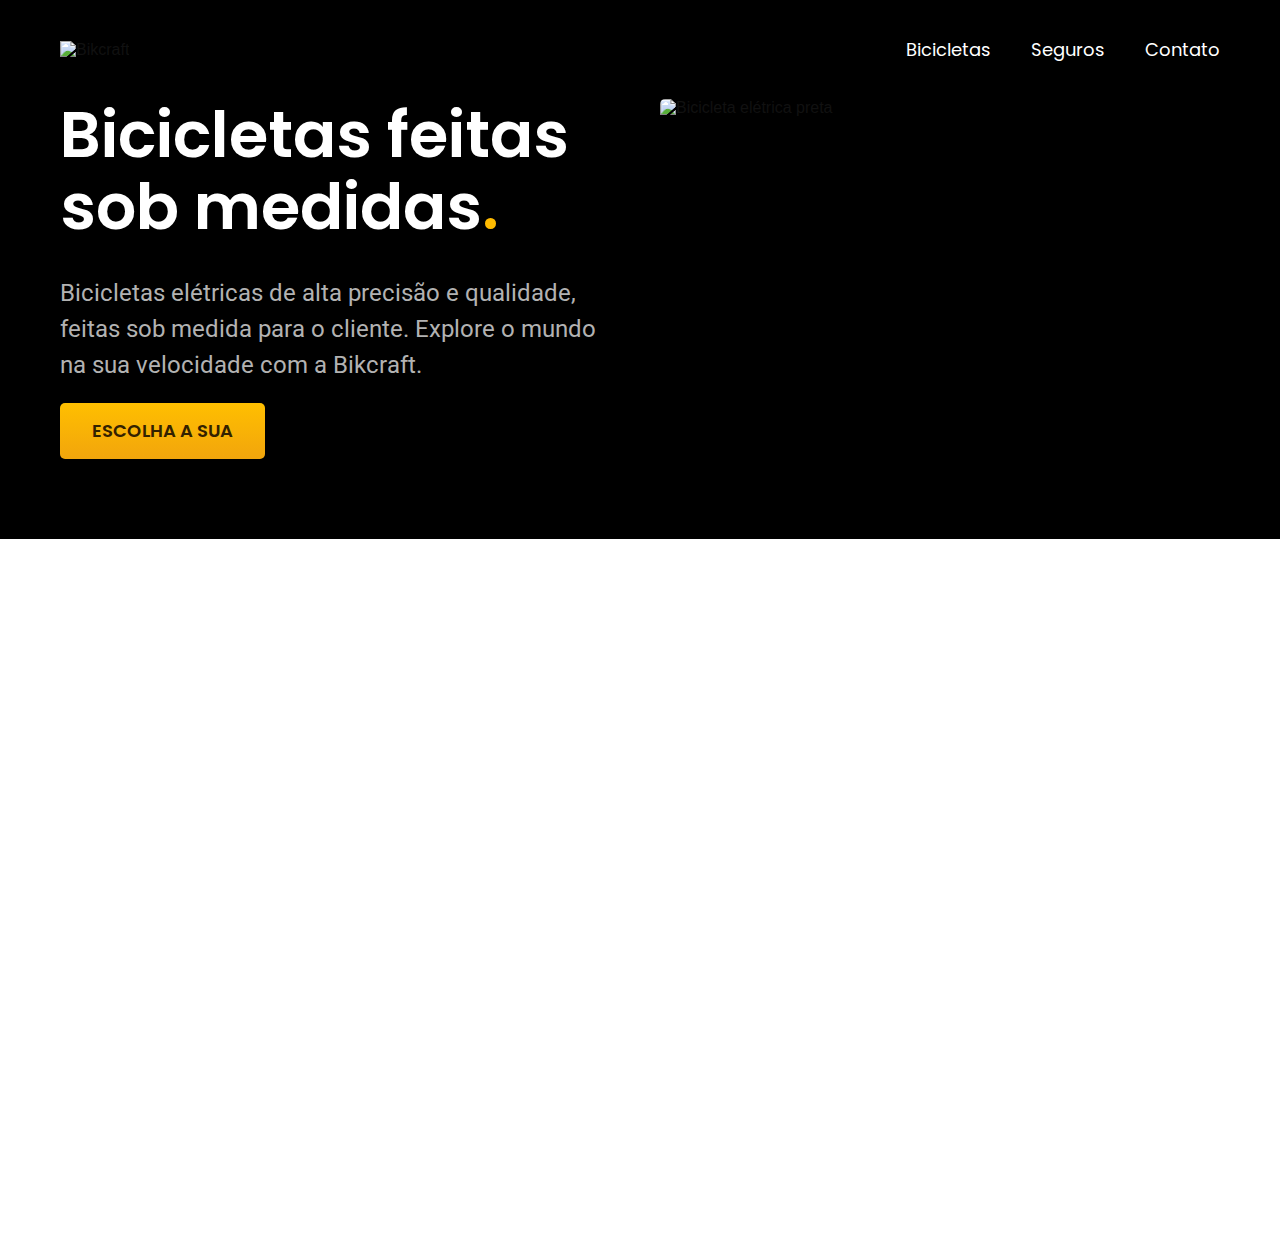
==== index.html @ 62205cdb "organizações de cores e pastas" ====
<!DOCTYPE html>
<html lang="pt-br">

<head>
  <meta charset="UTF-8">
  <meta name="viewport" content="width=device-width, initial-scale=1.0">
  <meta name="description" content="Bicicletas elétricas de alta precisão e qualidade,  feitas sob medida para o cliente. Explore o mundo na sua velocidade com a Bikcraft.">
  <title>Bikcraft - Bicicletas Elétricas</title>
  <link rel="stylesheet" href="./css/style.css">
  <link rel="preconnect" href="https://fonts.googleapis.com">
  <link rel="preconnect" href="https://fonts.gstatic.com" crossorigin>
  <link href="https://fonts.googleapis.com/css2?family=Poppins:wght@400;600&family=Roboto:wght@400;500&display=swap" rel="stylesheet">
</head>

<body>
  <header class="header-bg">
    <div class="header">
      <a href="./">
        <img src="./img/bikcraft.svg" alt="Bikcraft">
      </a>

      <nav aria-label="primaria">
        <ul class="header-menu cor-0">
          <li><a href="./bicicletas.html">Bicicletas</a></li>
          <li><a href="./seguros.html">Seguros</a></li>
          <li><a href="./contato.html">Contato</a></li>
        </ul>
      </nav>
    </div>
  </header>

  <main class="introducao-bg">
    <div class="introducao">
      <div class="introducao-conteudo">
        <h1 class="texto-grande cor-0">Bicicletas feitas sob medidas<span class="cor-p1">.</span></h1>
        <p class="texto-medio cor-5">Bicicletas elétricas de alta precisão e qualidade, feitas sob medida para o cliente. Explore o mundo na sua velocidade com a Bikcraft.</p>
        <a class="botao" href="./bicicletas.html">Escolha a sua</a>
      </div>
      <div>
        <img src="./img/fotos/introducao.jpg" alt="Bicicleta elétrica preta">
      </div>
    </div>
  </main>
</body>

</html>
---- css/style.css ----
@import "./global/global.css";
@import "/css/utilidades/tipografia.css";
@import "/css/utilidades/cores.css";
@import "./global/header.css";

/* Utilidades */
@import "/css/utilidades/componentes.css";

/* Home */
@import "./home/introducao.css";
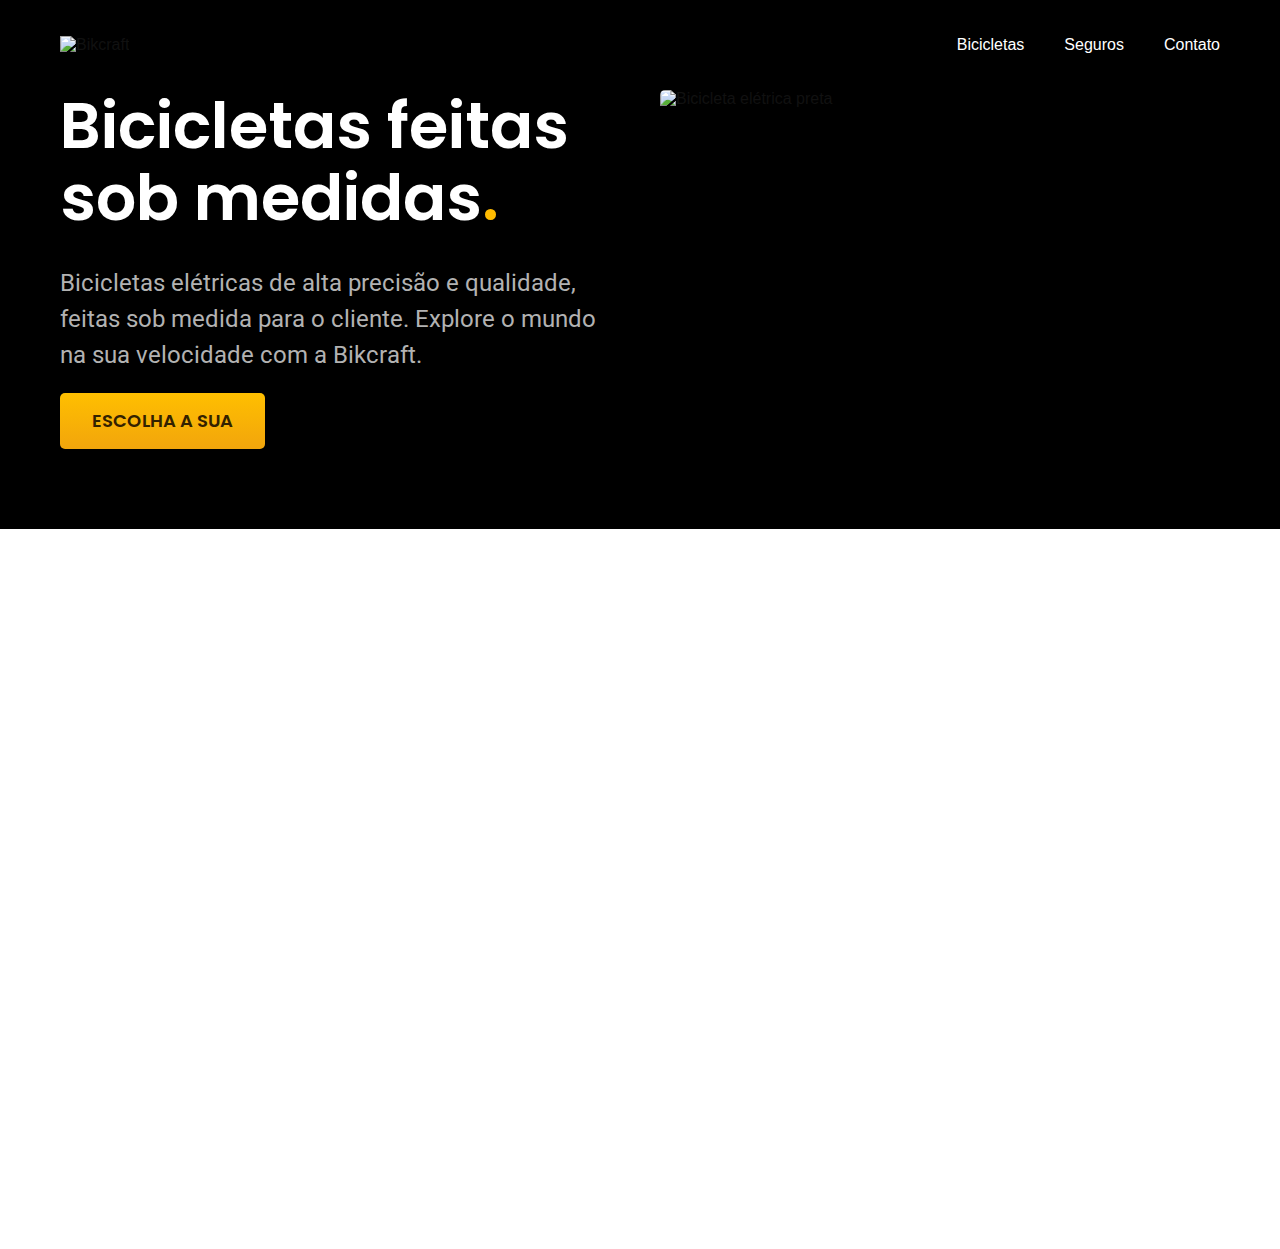
==== commit c786bf94: "Organização styles tipografia" ====
--- a/index.html
+++ b/index.html
@@ -20,7 +20,7 @@
       </a>
 
       <nav aria-label="primaria">
-        <ul class="header-menu cor-0">
+        <ul class="header-menu font-1-m cor-0">
           <li><a href="./bicicletas.html">Bicicletas</a></li>
           <li><a href="./seguros.html">Seguros</a></li>
           <li><a href="./contato.html">Contato</a></li>
@@ -32,8 +32,8 @@
   <main class="introducao-bg">
     <div class="introducao">
       <div class="introducao-conteudo">
-        <h1 class="texto-grande cor-0">Bicicletas feitas sob medidas<span class="cor-p1">.</span></h1>
-        <p class="texto-medio cor-5">Bicicletas elétricas de alta precisão e qualidade, feitas sob medida para o cliente. Explore o mundo na sua velocidade com a Bikcraft.</p>
+        <h1 class="font-1-xxl cor-0">Bicicletas feitas sob medidas<span class="cor-p1">.</span></h1>
+        <p class="font-2-l cor-5">Bicicletas elétricas de alta precisão e qualidade, feitas sob medida para o cliente. Explore o mundo na sua velocidade com a Bikcraft.</p>
         <a class="botao" href="./bicicletas.html">Escolha a sua</a>
       </div>
       <div>
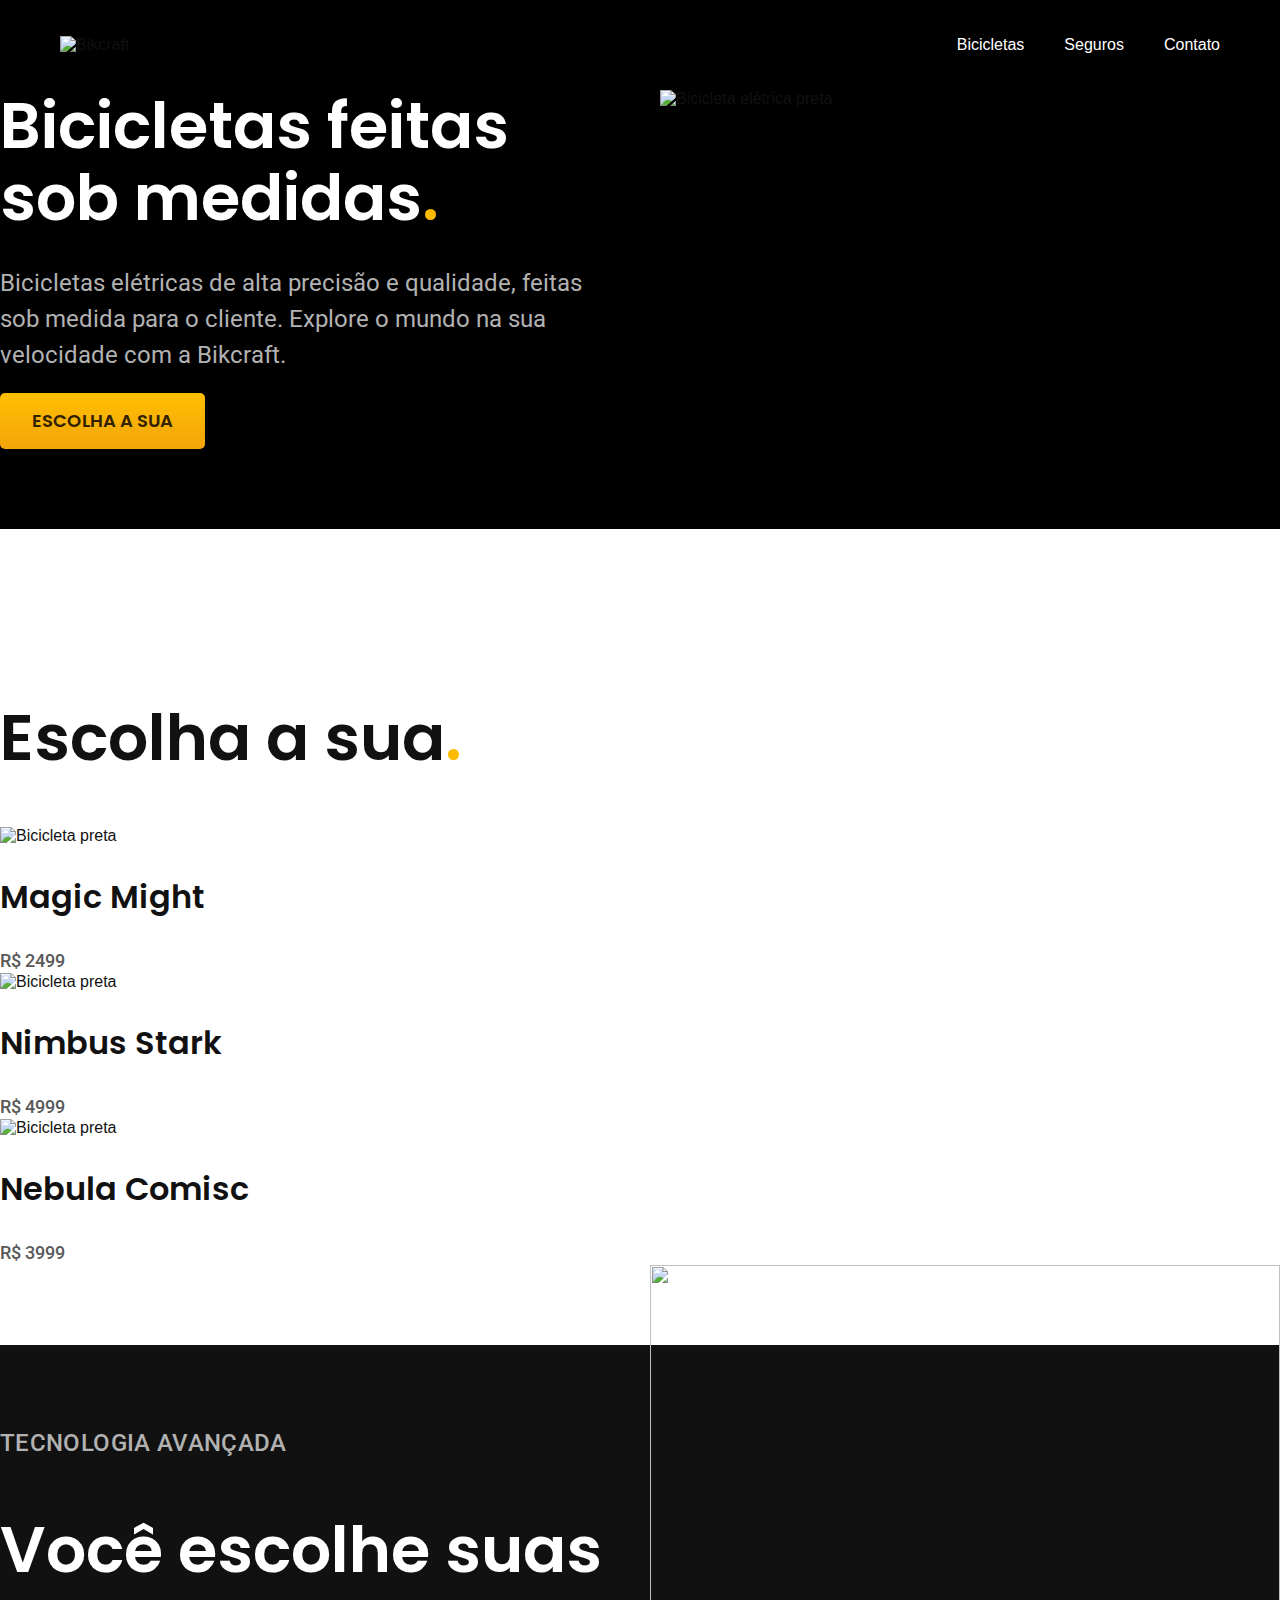
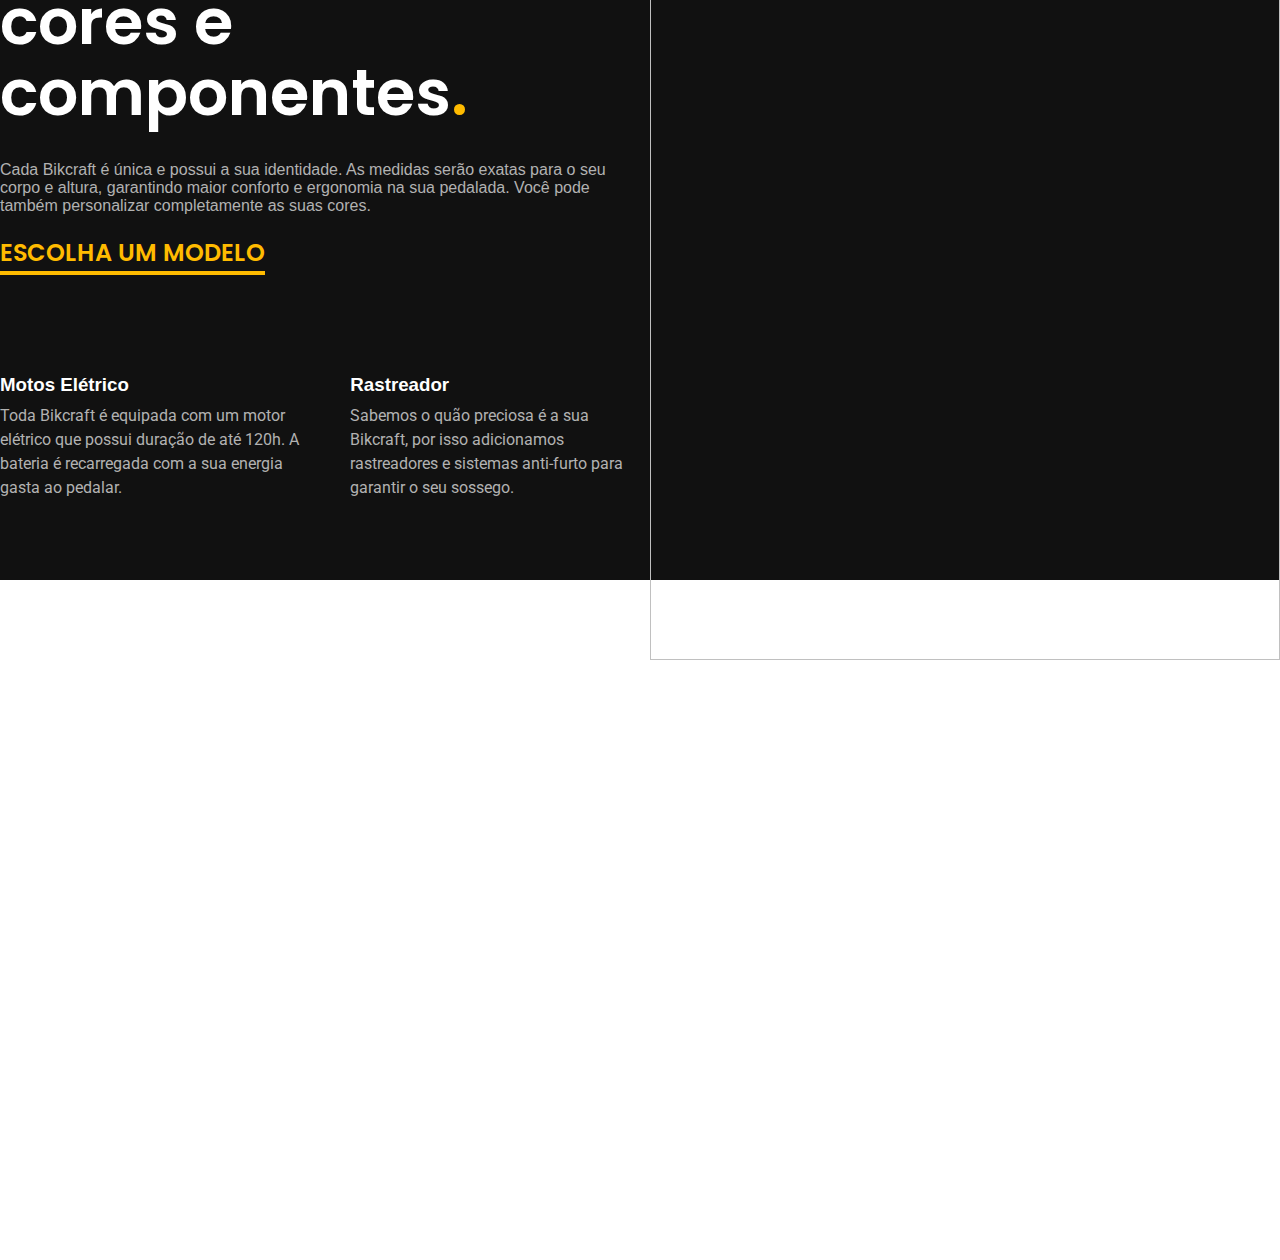
==== commit 78a41f97: "Tecnologia Adicionada" ====
--- a/index.html
+++ b/index.html
@@ -14,7 +14,7 @@
 
 <body>
   <header class="header-bg">
-    <div class="header">
+    <div class="header container">
       <a href="./">
         <img src="./img/bikcraft.svg" alt="Bikcraft">
       </a>
@@ -30,7 +30,7 @@
   </header>
 
   <main class="introducao-bg">
-    <div class="introducao">
+    <div class="introducao container">
       <div class="introducao-conteudo">
         <h1 class="font-1-xxl cor-0">Bicicletas feitas sob medidas<span class="cor-p1">.</span></h1>
         <p class="font-2-l cor-5">Bicicletas elétricas de alta precisão e qualidade, feitas sob medida para o cliente. Explore o mundo na sua velocidade com a Bikcraft.</p>
@@ -41,6 +41,59 @@
       </div>
     </div>
   </main>
+
+  <article class="bicicletas-lista">
+    <h2 class="font-1-xxl container">Escolha a sua<span class="cor-p1">.</span></h2>
+
+    <ul>
+      <li>
+        <a href="./bicicletas/magic.html">
+          <img src="./img/bicicletas/magic-home.jpg" alt="Bicicleta preta">
+          <h3 class="font-1-xl cor-11 ">Magic Might</h3>
+          <span class="font-2-m cor-8">R$ 2499</span>
+        </a>
+      </li>
+      <li>
+        <a href="./bicicletas/nimbus.html">
+          <img src="./img/bicicletas/nimbus-home.jpg" alt="Bicicleta preta">
+          <h3 class="font-1-xl cor-11 ">Nimbus Stark</h3>
+          <span class="font-2-m cor-8">R$ 4999</span>
+        </a>
+      </li>
+      <li>
+        <a href="./bicicletas/nebula.html">
+          <img src="./img/bicicletas/nebula-home.jpg" alt="Bicicleta preta">
+          <h3 class="font-1-xl cor-11 ">Nebula Comisc</h3>
+          <span class="font-2-m cor-8">R$ 3999</span>
+        </a>
+      </li>
+    </ul>
+  </article>
+  <article class="tecnologia-bg">
+    <div class="tecnologia container">
+      <div class="tecnologia-conteudo">
+        <span class="font-2-l-b cor-5">Tecnologia Avançada</span>
+        <h2 class="font-1-xxl cor-0">Você escolhe suas cores e componentes<span class="cor-p1">.</span></h2>
+        <p class="font--2-l cor-5">Cada Bikcraft é única e possui a sua identidade. As medidas serão exatas para o seu corpo e altura, garantindo maior conforto e ergonomia na sua pedalada. Você pode também personalizar completamente as suas cores.</p>
+        <a class="link cor-p1 font-1-l-b" href="./bicicletas.html">ESCOLHA UM MODELO</a>
+        <div class="tecnologia-vantagens">
+          <div>
+            <img src="./img/icones/eletrica.svg" alt="">
+            <h3 class="font-1-m cor-0">Motos Elétrico</h3>
+            <p class="font-2-s cor-5">Toda Bikcraft é equipada com um motor elétrico que possui duração de até 120h. A bateria é recarregada com a sua energia gasta ao pedalar.</p>
+          </div>
+          <div>
+            <img src="./img/icones/rastreador.svg" alt="">
+            <h3 class="font-1-m cor-0">Rastreador</h3>
+            <p class="font-2-s cor-5">Sabemos o quão preciosa é a sua Bikcraft, por isso adicionamos rastreadores e sistemas anti-furto para garantir o seu sossego.</p>
+          </div>
+        </div>
+      </div>
+      <div class="tecnologia-imagem">
+        <img src="./img/fotos/tecnologia.jpg" alt="">
+      </div>
+    </div>
+  </article>
 </body>
 
 </html>--- a/css/style.css
+++ b/css/style.css
@@ -8,3 +8,7 @@
 
 /* Home */
 @import "./home/introducao.css";
+@import "./home/tecnologia.css";
+
+/* Bicicletas */
+@import "./bicicletas/bibicletas-lista.css";
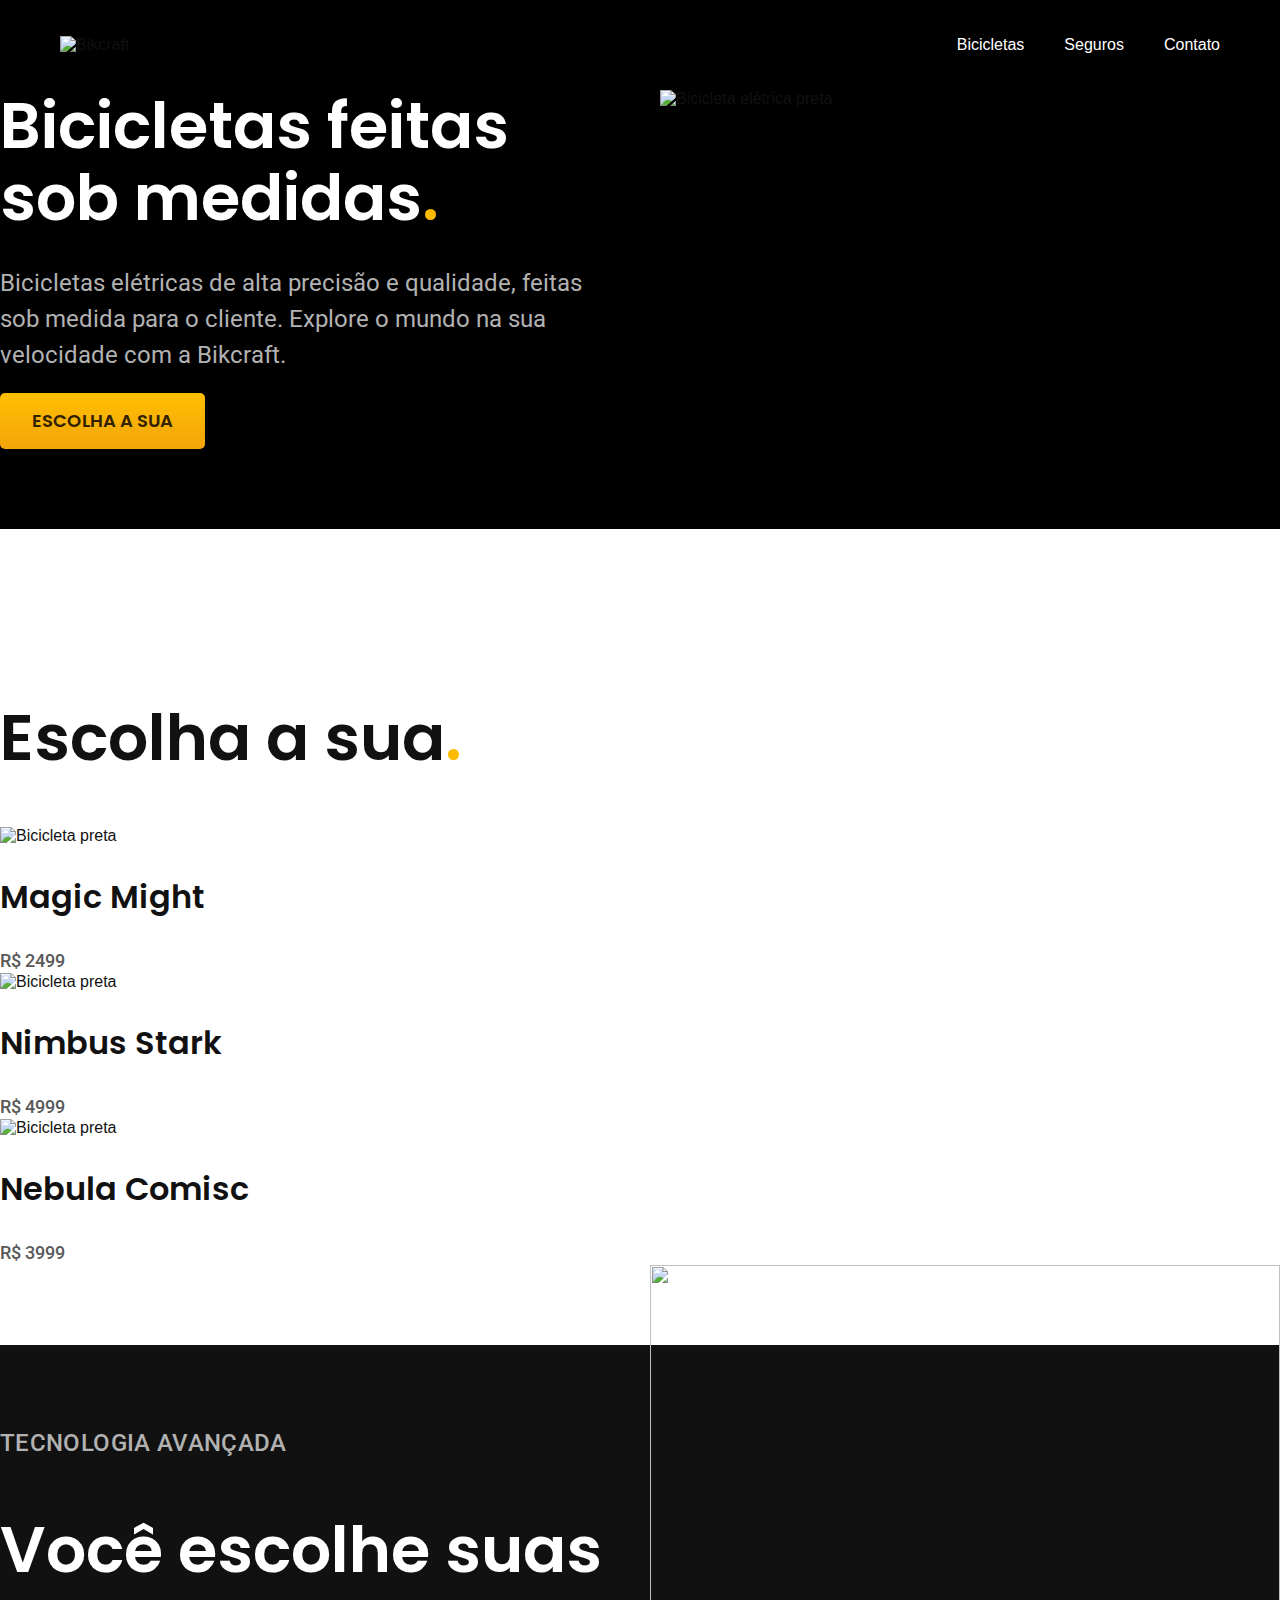
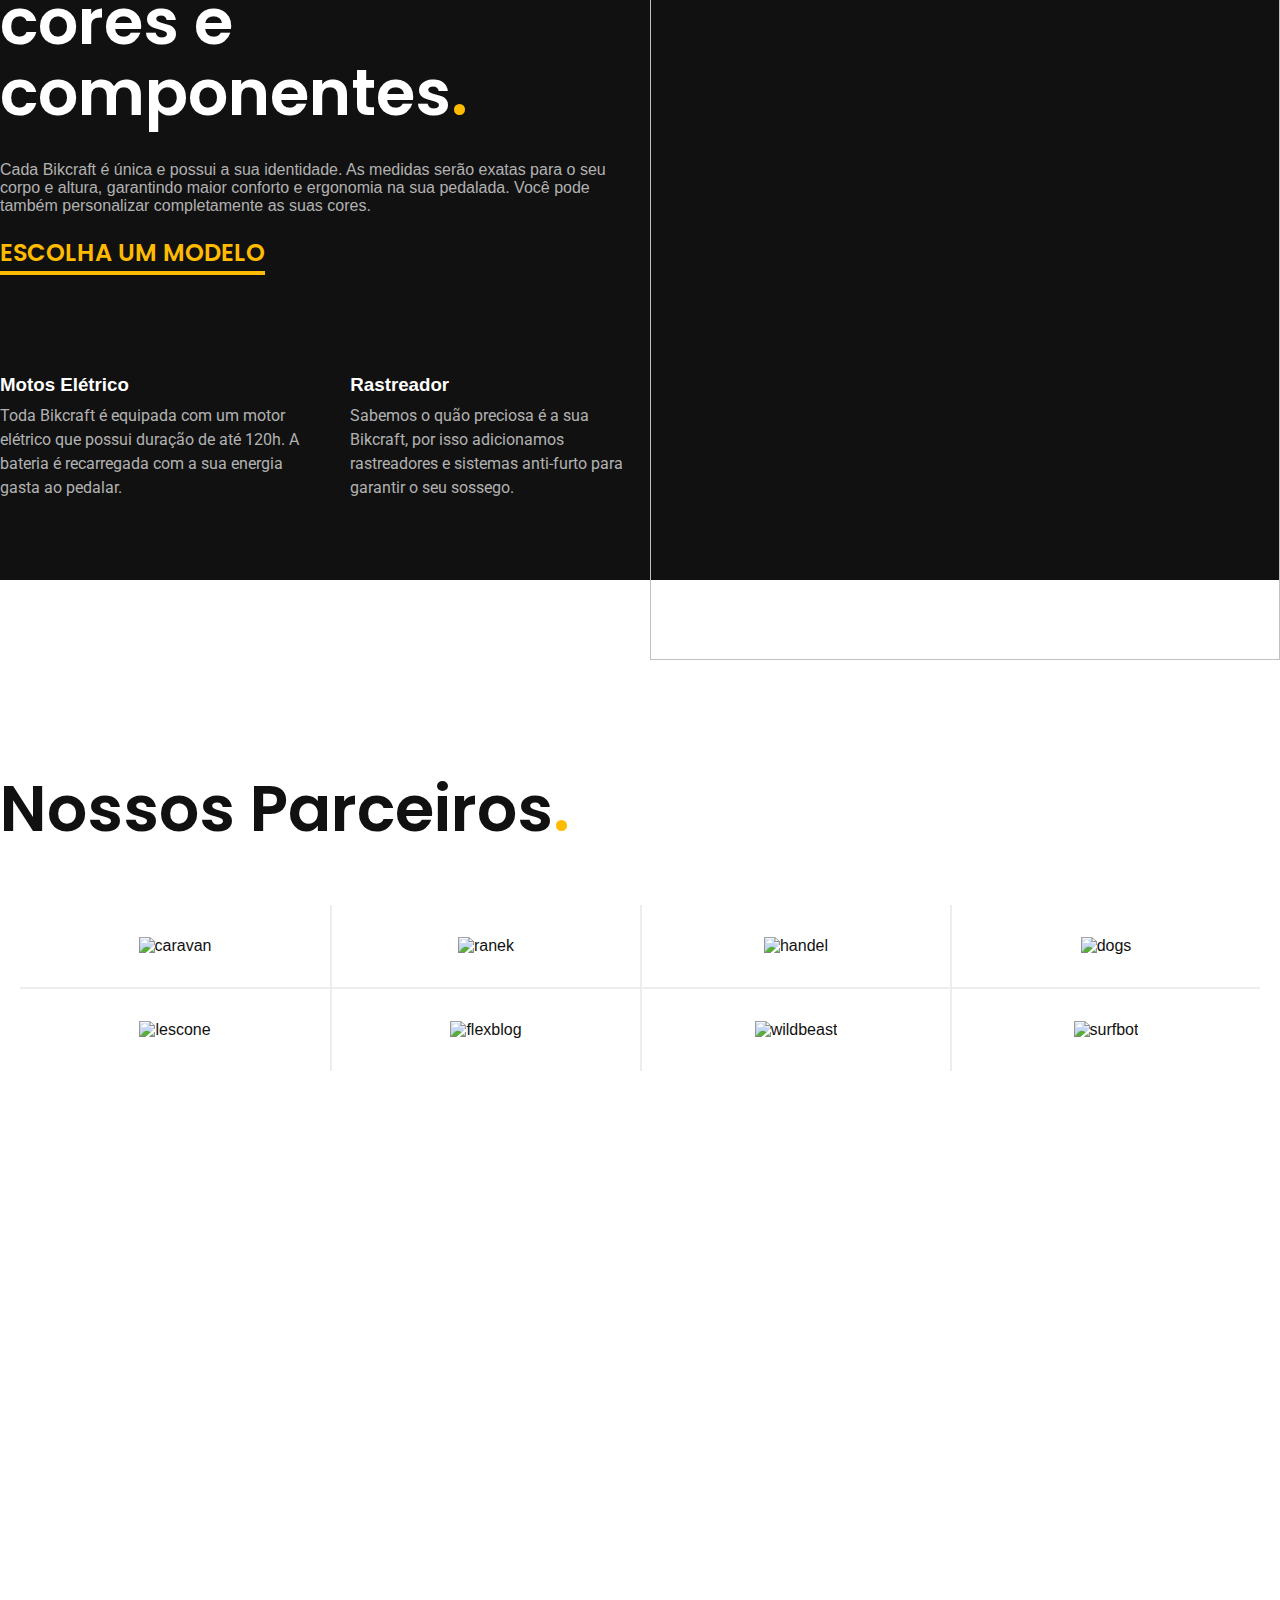
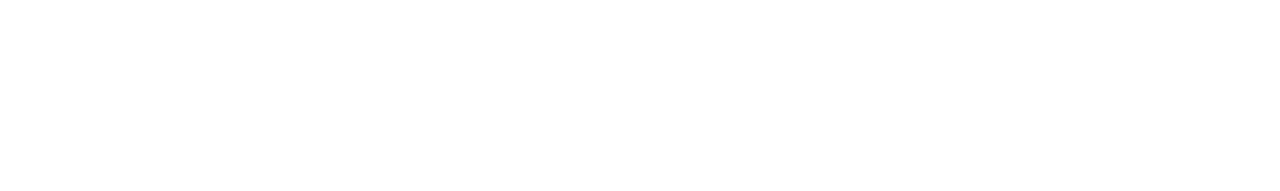
==== commit 1d5d6b9c: "Parceiros adicionado" ====
--- a/index.html
+++ b/index.html
@@ -94,6 +94,19 @@
       </div>
     </div>
   </article>
+  <section class="parceiros" aria-label="Nossos Parceiros">
+    <h2 class="font-1-xxl container">Nossos Parceiros<span class="cor-p1">.</span></h2>
+    <ul>
+      <li><img src="./img/parceiros/caravan.svg" alt="caravan"></li>
+      <li><img src="./img/parceiros/ranek.svg" alt="ranek"></li>
+      <li><img src="./img/parceiros/handel.svg" alt="handel"></li>
+      <li><img src="./img/parceiros/dogs.svg" alt="dogs"></li>
+      <li><img src="./img/parceiros/lescone.svg" alt="lescone"></li>
+      <li><img src="./img/parceiros/flexblog.svg" alt="flexblog"></li>
+      <li><img src="./img/parceiros/wildbeast.svg" alt="wildbeast"></li>
+      <li><img src="./img/parceiros/surfbot.svg" alt="surfbot"></li>
+    </ul>
+  </section>
 </body>
 
 </html>--- a/css/style.css
+++ b/css/style.css
@@ -9,6 +9,7 @@
 /* Home */
 @import "./home/introducao.css";
 @import "./home/tecnologia.css";
+@import "./home/parceiros.css";
 
 /* Bicicletas */
 @import "./bicicletas/bibicletas-lista.css";
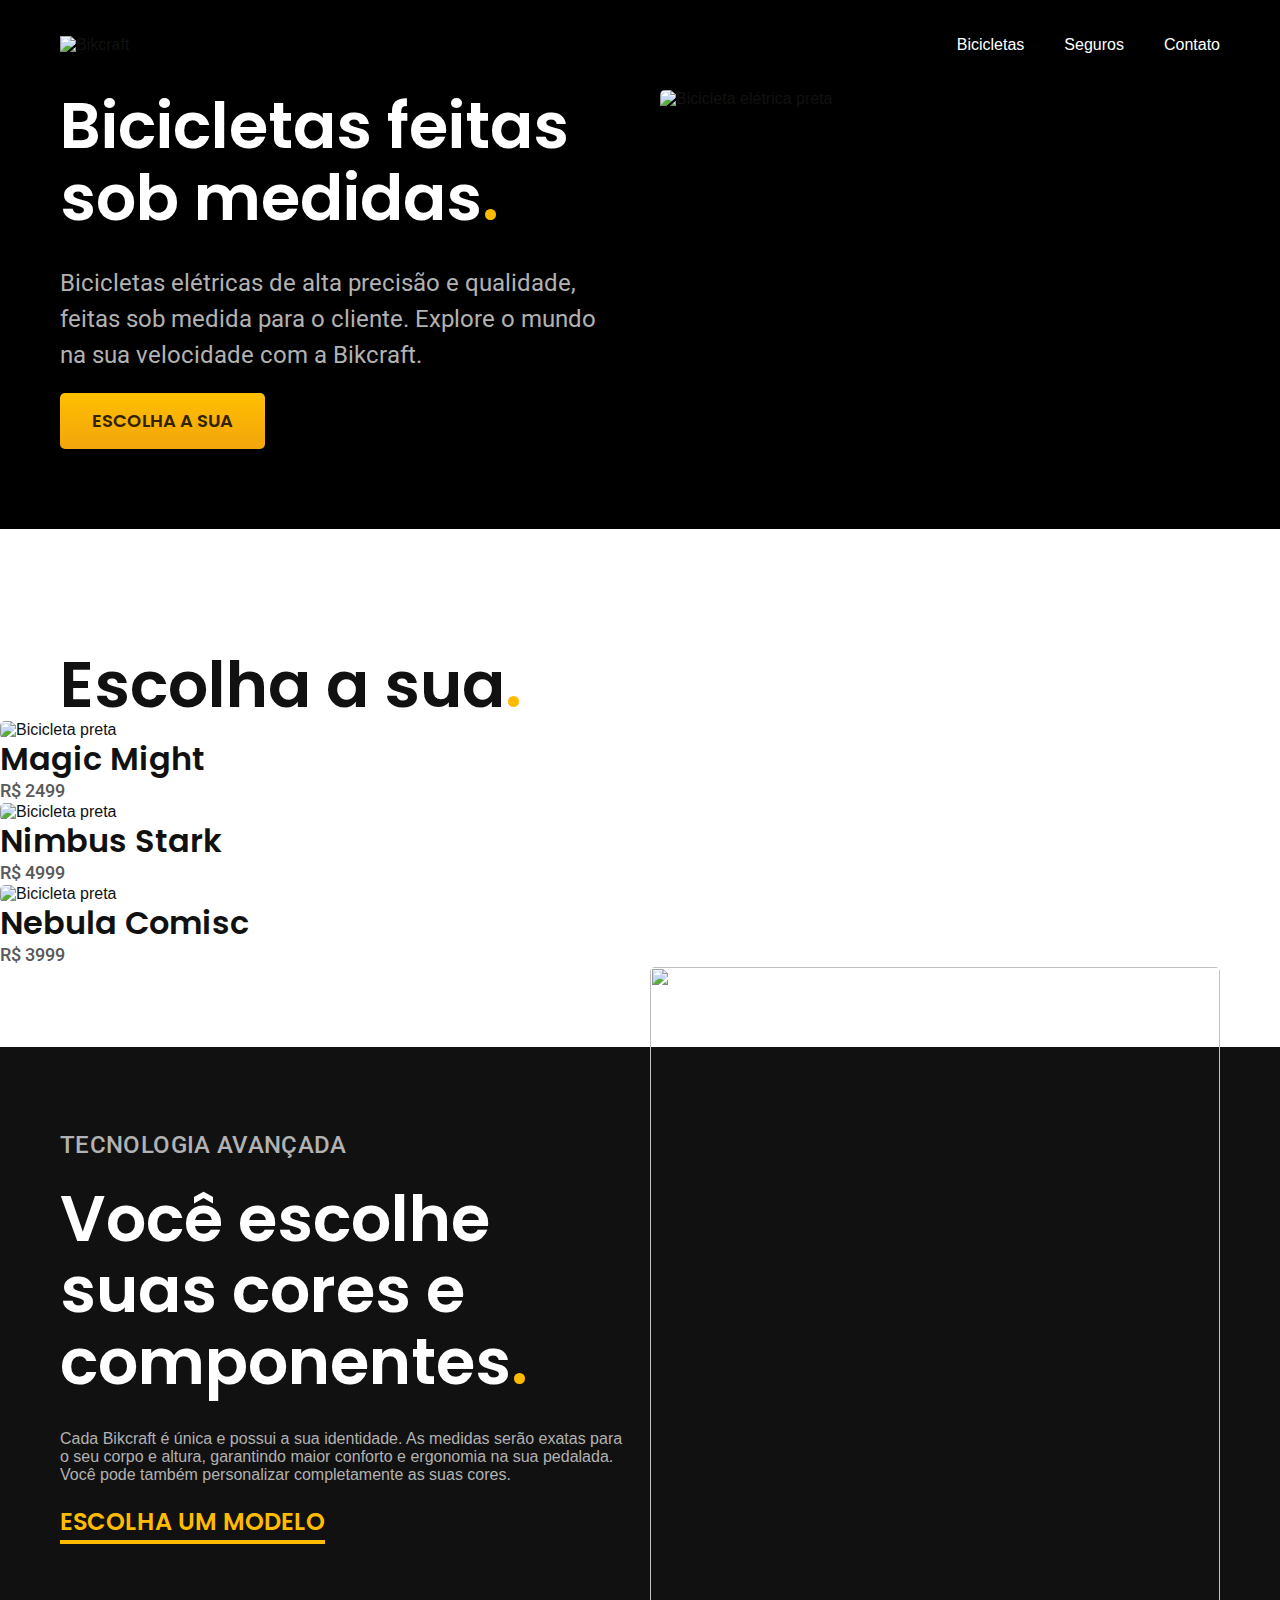
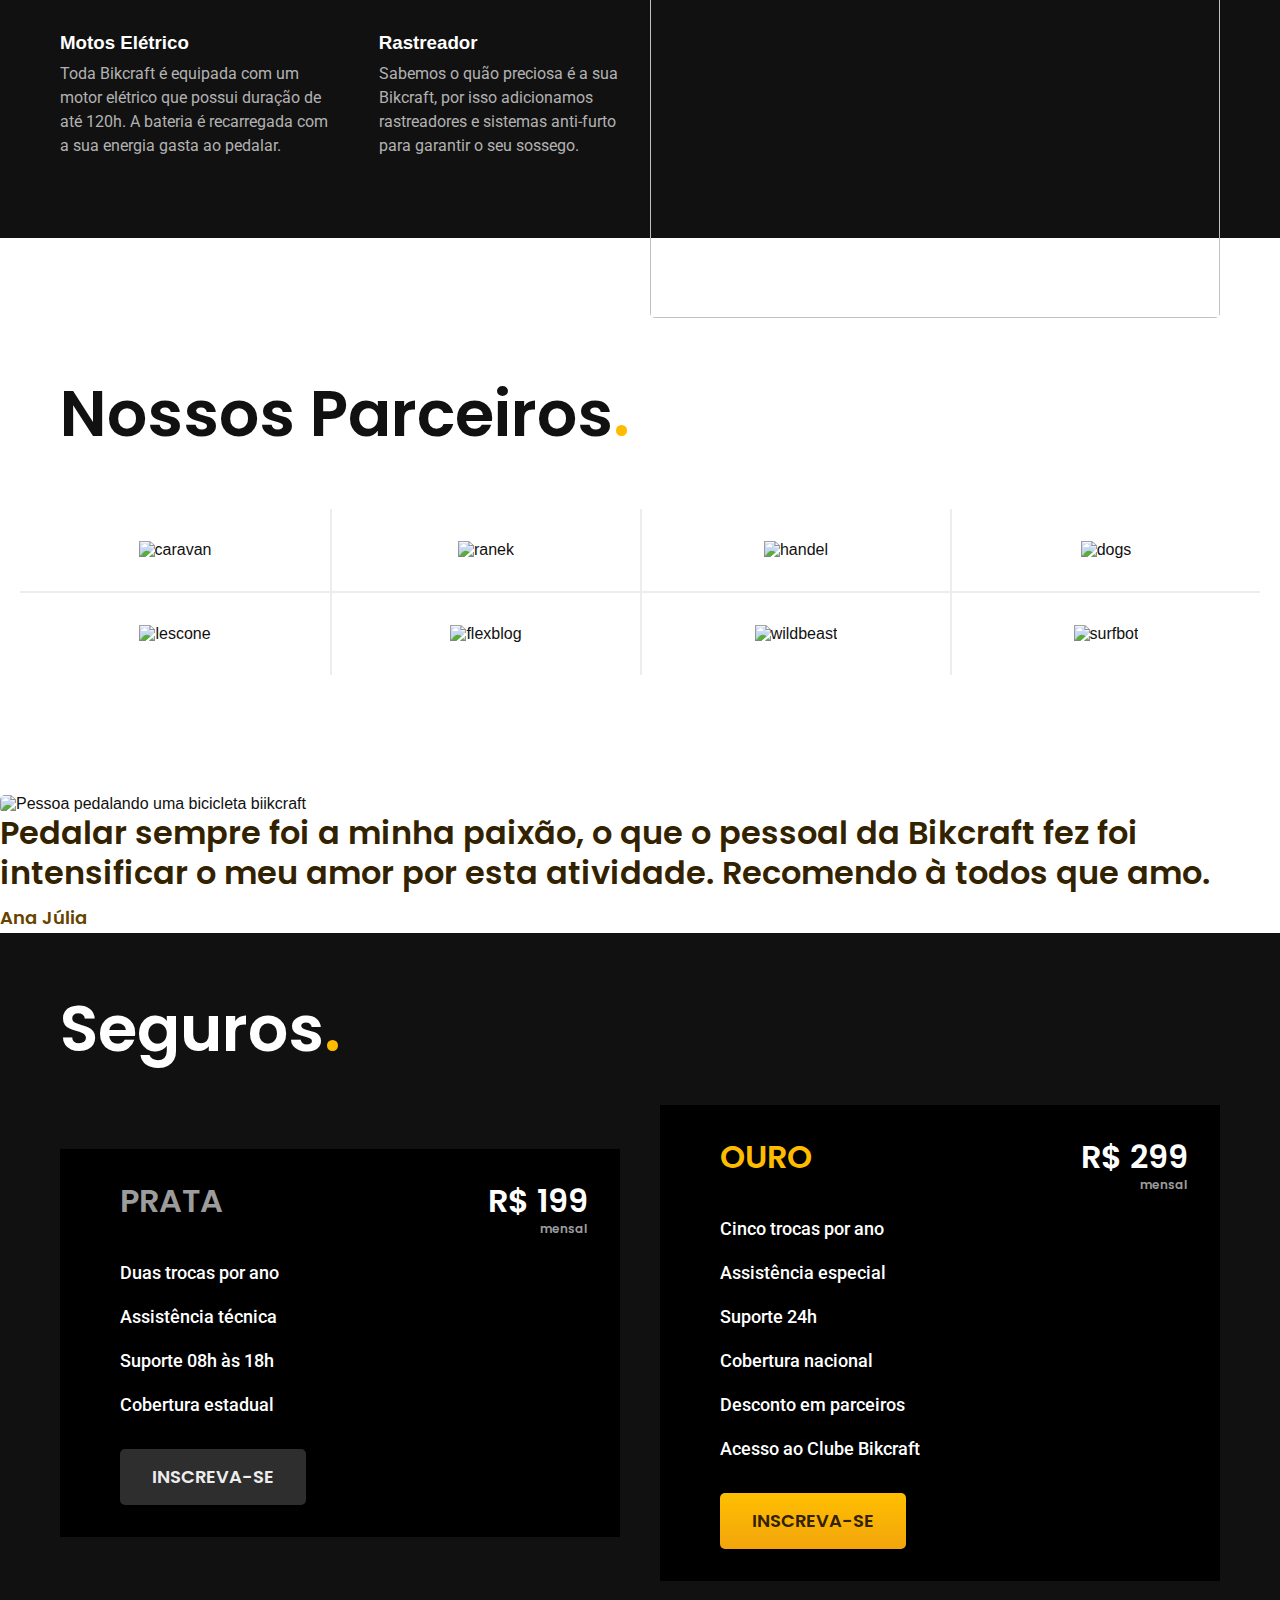
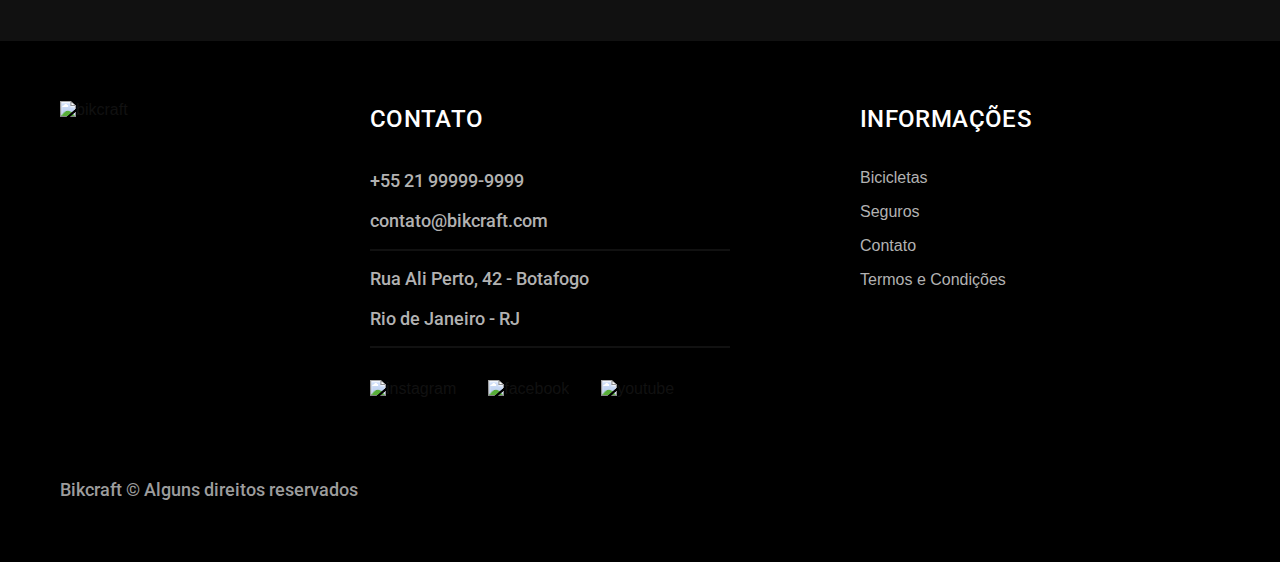
==== commit d3686b0f: "footer" ====
--- a/index.html
+++ b/index.html
@@ -9,7 +9,7 @@
   <link rel="stylesheet" href="./css/style.css">
   <link rel="preconnect" href="https://fonts.googleapis.com">
   <link rel="preconnect" href="https://fonts.gstatic.com" crossorigin>
-  <link href="https://fonts.googleapis.com/css2?family=Poppins:wght@400;600&family=Roboto:wght@400;500&display=swap" rel="stylesheet">
+  <link href="https://fonts.googleapis.com/css2?family=Merriweather:ital,wght@1,900&family=Poppins:wght@400;600&family=Roboto:wght@400;500&display=swap" rel="stylesheet">
 </head>
 
 <body>
@@ -107,6 +107,83 @@
       <li><img src="./img/parceiros/surfbot.svg" alt="surfbot"></li>
     </ul>
   </section>
+  <section class="depoimento" aria-label="Depoimento">
+    <div>
+      <img src="./img/fotos/depoimento.jpg" alt="Pessoa pedalando uma bicicleta biikcraft">
+    </div>
+    <div class="depoimento-conteudo">
+      <blockquote class="font-1-xl cor-p5">
+        <p>Pedalar sempre foi a minha paixão, o que o pessoal da Bikcraft fez foi intensificar o meu amor por esta atividade. Recomendo à todos que amo.</p>
+        <span class="font-1-m-b cor-p4">Ana Júlia</span>
+      </blockquote>
+    </div>
+  </section>
+  <article class="seguros-bg">
+    <div class="seguros container">
+      <h2 class="font-1-xxl cor-0">Seguros<span class="cor-p1">.</span></h2>
+      <div class="seguros-item">
+        <h3 class="font-1-xl cor-6">PRATA</h3>
+        <span class="font-1-xl cor-0">R$ 199 <span class="font-1-xs cor-6">mensal</span></span>
+        <ul class="font-2-m cor-0">
+          <li>Duas trocas por ano</li>
+          <li>Assistência técnica</li>
+          <li>Suporte 08h às 18h</li>
+          <li>Cobertura estadual</li>
+        </ul>
+        <a class="botao secundario" href="./orcamento.html">Inscreva-se</a>
+      </div>
+      <div class="seguros-item">
+        <h3 class="font-1-xl cor-p1">OURO</h3>
+        <span class="font-1-xl cor-0">R$ 299 <span class="font-1-xs cor-6">mensal</span></span>
+        <ul class="font-2-m cor-0">
+          <li>Cinco trocas por ano</li>
+          <li>Assistência especial</li>
+          <li>Suporte 24h</li>
+          <li>Cobertura nacional</li>
+          <li>Desconto em parceiros</li>
+          <li>Acesso ao Clube Bikcraft</li>
+        </ul>
+        <a class="botao" href="./orcamento.html">Inscreva-se</a>
+      </div>
+    </div>
+  </article>
+  <footer class="footer-bg">
+    <div class="footer container">
+      <img src="./img/bikcraft.svg" alt="bikcraft">
+      <div class="footer-contato">
+        <h3 class="font-2-l-b cor-0">Contato</h3>
+        <ul class="cor-5 font-2-m">
+          <li><a href="tel:+5521999999999">+55 21 99999-9999</a></li>
+          <li><a href="mailto:contato@bikcraft.com">contato@bikcraft.com</a></li>
+          <li>Rua Ali Perto, 42 - Botafogo</li>
+          <li>Rio de Janeiro - RJ</li>
+        </ul>
+        <div class="footer-redes">
+          <a href="">
+            <img src="./img/redes/instagram.svg" alt="instagram">
+          </a>
+          <a href="">
+            <img src="./img/redes/facebook.svg" alt="facebook">
+          </a>
+          <a href="">
+            <img src="./img/redes/youtube.svg" alt="youtube">
+          </a>
+        </div>
+      </div>
+      <div class="footer-informacoes">
+        <h3 class="font-2-l-b cor-0">Informações</h3>
+        <nav>
+          <ul class="font-1-m cor-5">
+            <li><a href="./bicicletas.html">Bicicletas</a></li>
+            <li><a href="./seguros.html">Seguros</a></li>
+            <li><a href="./contato.html">Contato</a></li>
+            <li><a href="./termos.html">Termos e Condições</a></li>
+          </ul>
+        </nav>
+      </div>
+      <p class="footer-copy font-2-m cor-6">Bikcraft © Alguns direitos reservados</p>
+    </div>
+  </footer>
 </body>
 
 </html>--- a/css/style.css
+++ b/css/style.css
@@ -2,6 +2,7 @@
 @import "/css/utilidades/tipografia.css";
 @import "/css/utilidades/cores.css";
 @import "./global/header.css";
+@import "./global/footer.css";
 
 /* Utilidades */
 @import "/css/utilidades/componentes.css";
@@ -10,6 +11,10 @@
 @import "./home/introducao.css";
 @import "./home/tecnologia.css";
 @import "./home/parceiros.css";
+@import "./home/depoimento.css";
 
 /* Bicicletas */
 @import "./bicicletas/bibicletas-lista.css";
+
+/* Seguros */
+@import "./seguros/seguros.css";
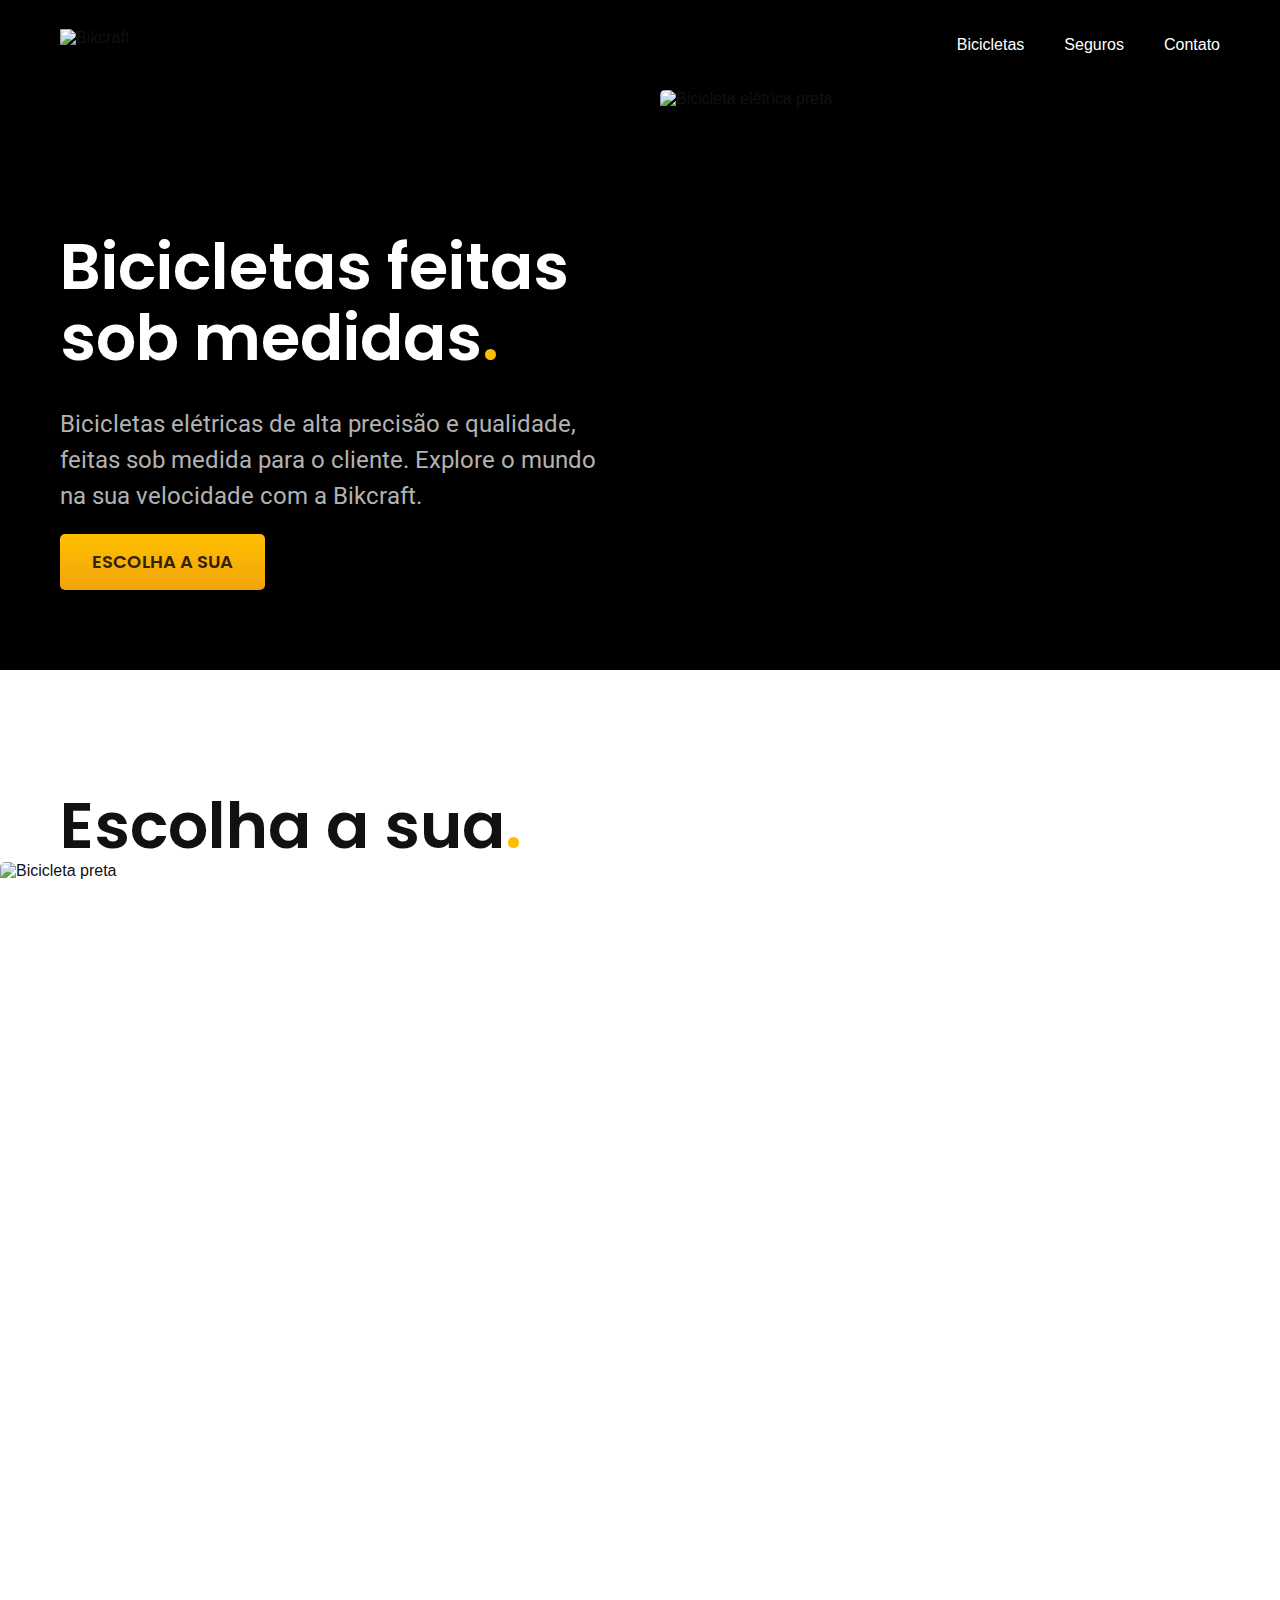
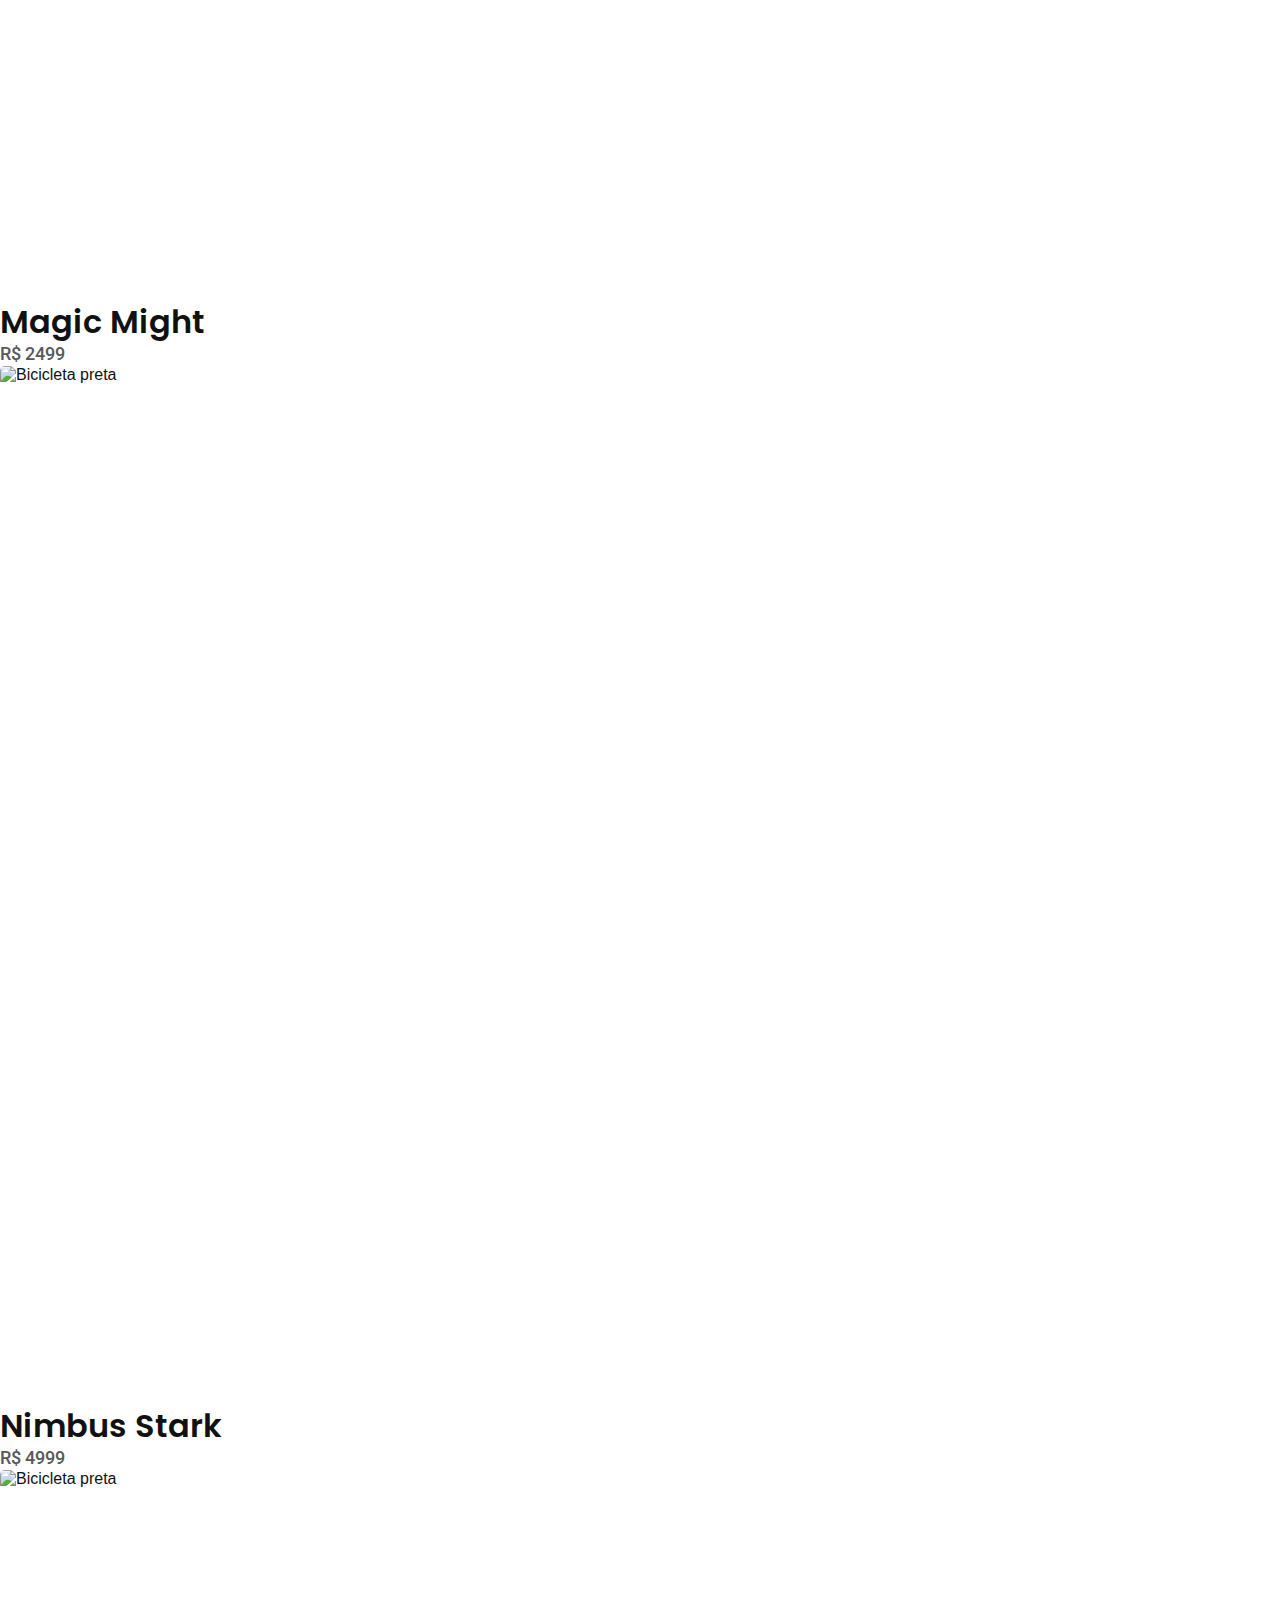
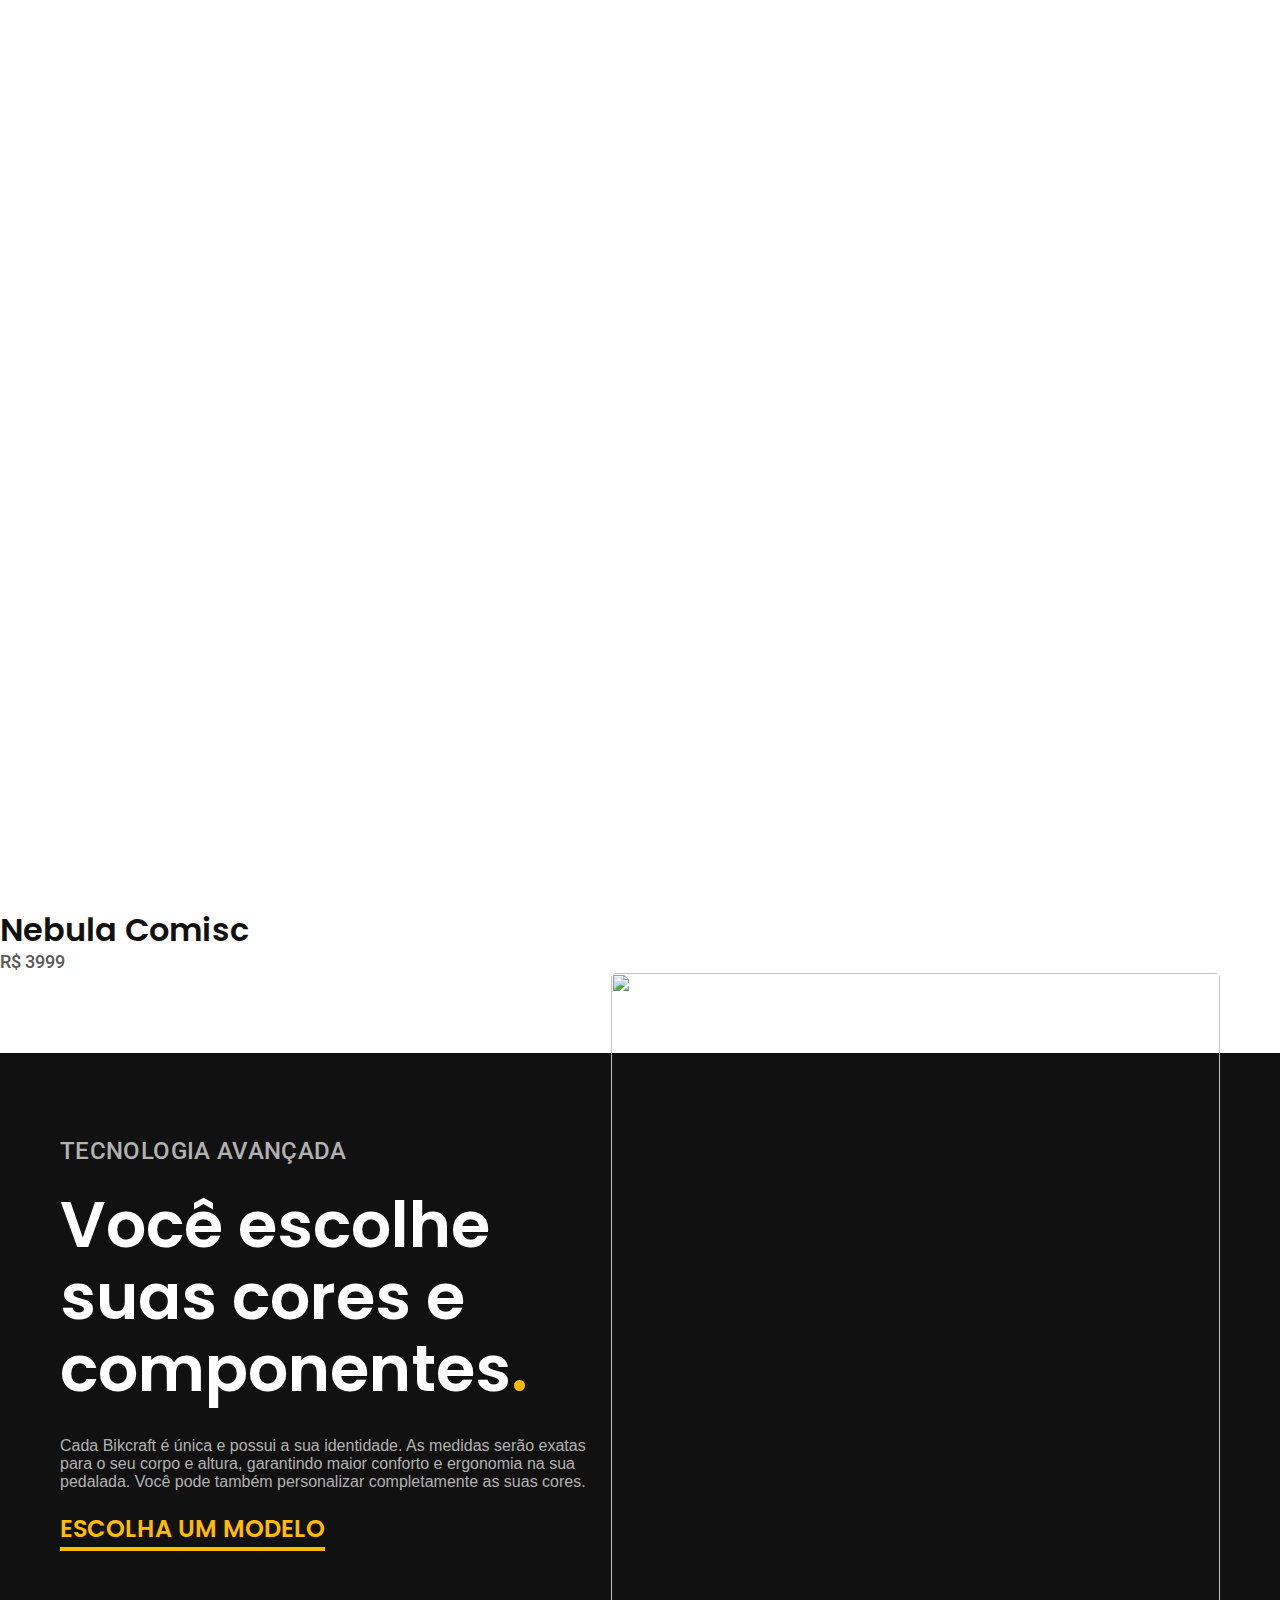
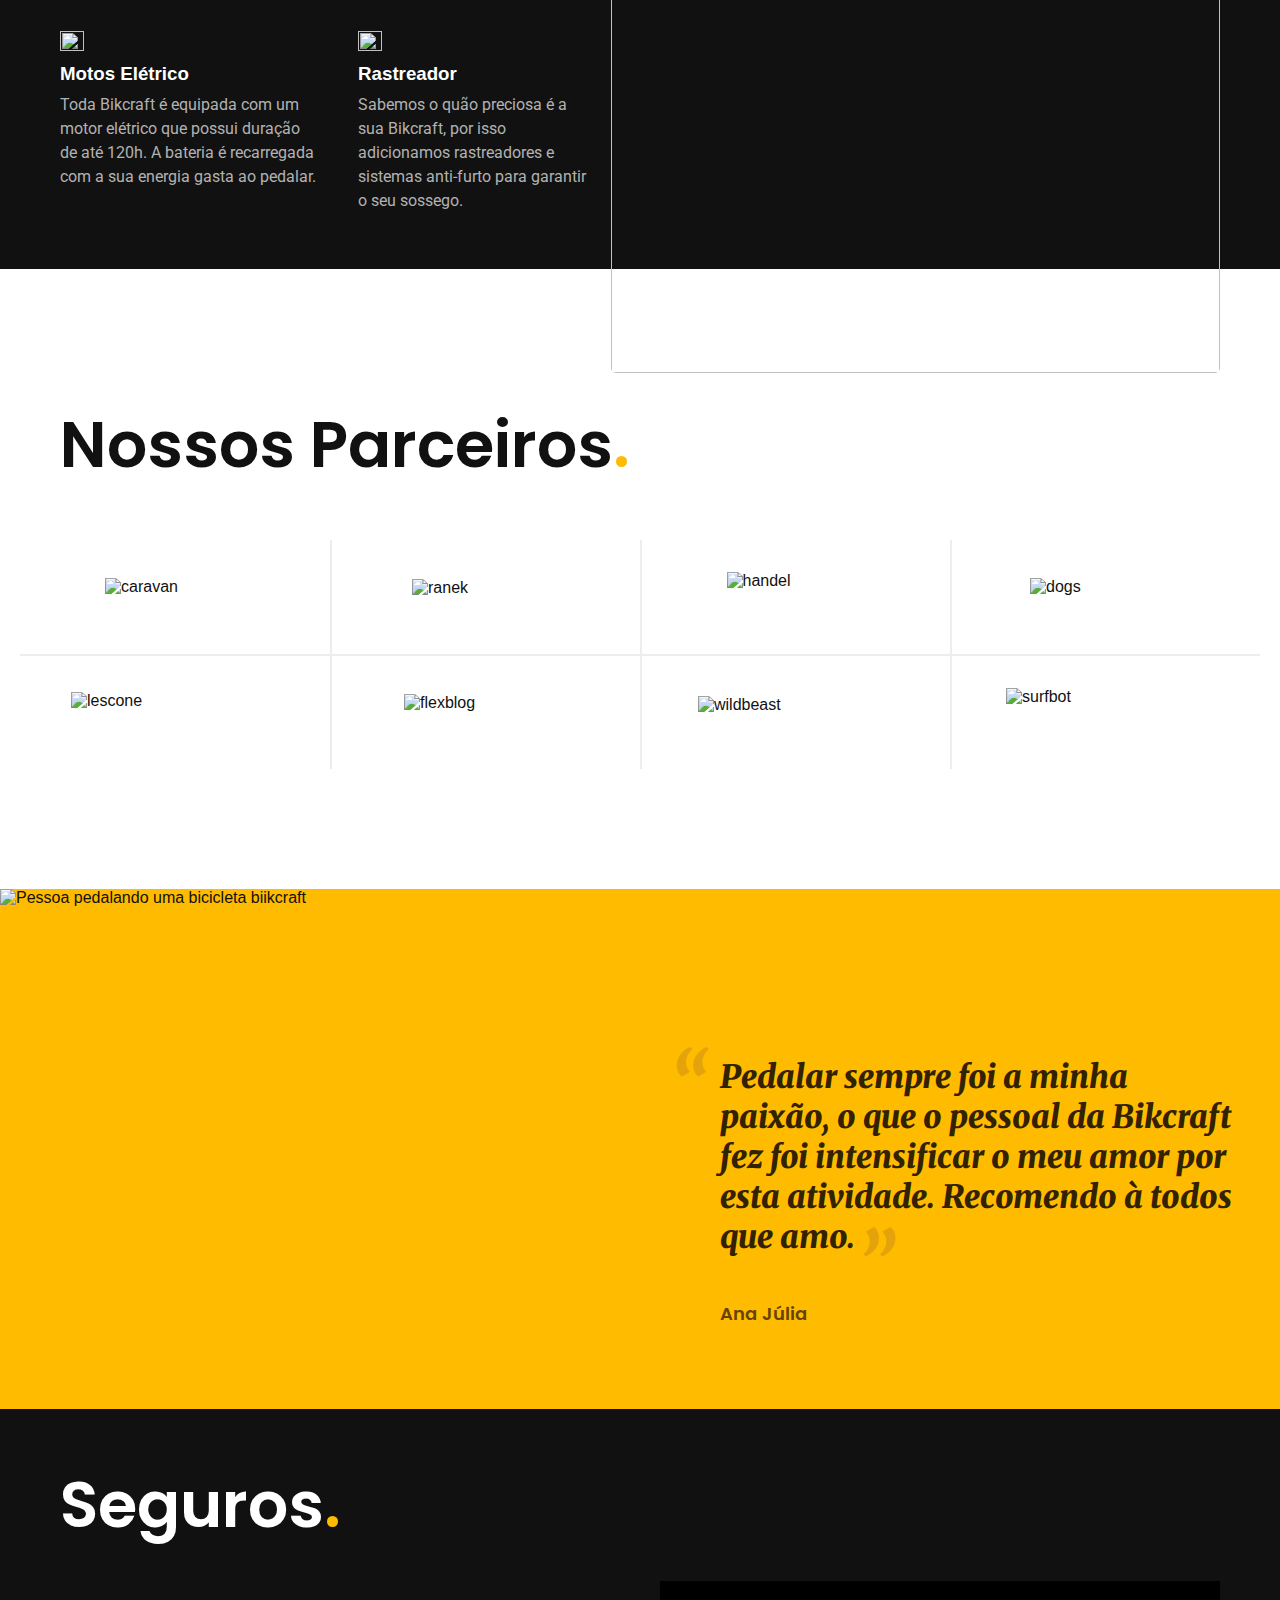
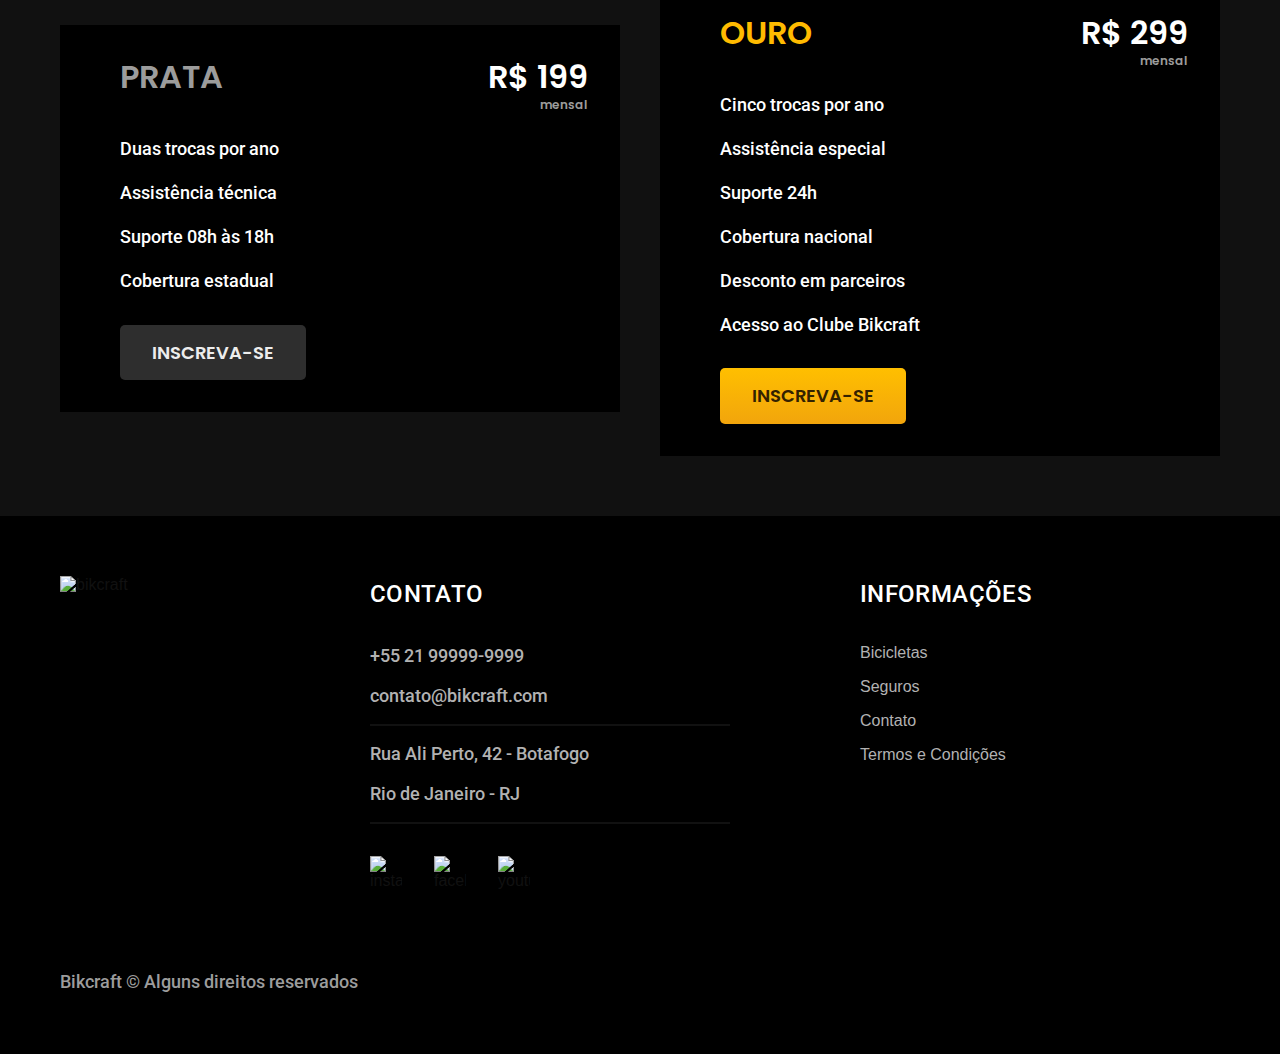
==== commit 5f58ec88: "dec + otimizações" ====
--- a/index.html
+++ b/index.html
@@ -6,6 +6,7 @@
   <meta name="viewport" content="width=device-width, initial-scale=1.0">
   <meta name="description" content="Bicicletas elétricas de alta precisão e qualidade,  feitas sob medida para o cliente. Explore o mundo na sua velocidade com a Bikcraft.">
   <title>Bikcraft - Bicicletas Elétricas</title>
+  <link rel="preload" href="./css/style.css" as="style">
   <link rel="stylesheet" href="./css/style.css">
   <link rel="preconnect" href="https://fonts.googleapis.com">
   <link rel="preconnect" href="https://fonts.gstatic.com" crossorigin>
@@ -16,7 +17,7 @@
   <header class="header-bg">
     <div class="header container">
       <a href="./">
-        <img src="./img/bikcraft.svg" alt="Bikcraft">
+        <img src="./img/bikcraft.svg" width="136" height="32" alt="Bikcraft">
       </a>
 
       <nav aria-label="primaria">
@@ -36,9 +37,10 @@
         <p class="font-2-l cor-5">Bicicletas elétricas de alta precisão e qualidade, feitas sob medida para o cliente. Explore o mundo na sua velocidade com a Bikcraft.</p>
         <a class="botao" href="./bicicletas.html">Escolha a sua</a>
       </div>
-      <div>
-        <img src="./img/fotos/introducao.jpg" alt="Bicicleta elétrica preta">
-      </div>
+      <picture>
+        <source media="(max-width: 800px)" srcset="./img/bicicletas/nimbus.jpg">
+        <img src="./img/fotos/introducao.jpg" width="1200" height="1500" alt="Bicicleta elétrica preta">
+      </picture>
     </div>
   </main>
 
@@ -48,21 +50,21 @@
     <ul>
       <li>
         <a href="./bicicletas/magic.html">
-          <img src="./img/bicicletas/magic-home.jpg" alt="Bicicleta preta">
+          <img src="./img/bicicletas/magic-home.jpg" width="920" height="1040" alt="Bicicleta preta">
           <h3 class="font-1-xl cor-11 ">Magic Might</h3>
           <span class="font-2-m cor-8">R$ 2499</span>
         </a>
       </li>
       <li>
         <a href="./bicicletas/nimbus.html">
-          <img src="./img/bicicletas/nimbus-home.jpg" alt="Bicicleta preta">
+          <img src="./img/bicicletas/nimbus-home.jpg" width="920" height="1040" alt="Bicicleta preta">
           <h3 class="font-1-xl cor-11 ">Nimbus Stark</h3>
           <span class="font-2-m cor-8">R$ 4999</span>
         </a>
       </li>
       <li>
         <a href="./bicicletas/nebula.html">
-          <img src="./img/bicicletas/nebula-home.jpg" alt="Bicicleta preta">
+          <img src="./img/bicicletas/nebula-home.jpg" width="920" height="1040" alt="Bicicleta preta">
           <h3 class="font-1-xl cor-11 ">Nebula Comisc</h3>
           <span class="font-2-m cor-8">R$ 3999</span>
         </a>
@@ -78,38 +80,38 @@
         <a class="link cor-p1 font-1-l-b" href="./bicicletas.html">ESCOLHA UM MODELO</a>
         <div class="tecnologia-vantagens">
           <div>
-            <img src="./img/icones/eletrica.svg" alt="">
+            <img src="./img/icones/eletrica.svg" width="24" height="24" alt="">
             <h3 class="font-1-m cor-0">Motos Elétrico</h3>
             <p class="font-2-s cor-5">Toda Bikcraft é equipada com um motor elétrico que possui duração de até 120h. A bateria é recarregada com a sua energia gasta ao pedalar.</p>
           </div>
           <div>
-            <img src="./img/icones/rastreador.svg" alt="">
+            <img src="./img/icones/rastreador.svg" width="24" height="24" alt="">
             <h3 class="font-1-m cor-0">Rastreador</h3>
             <p class="font-2-s cor-5">Sabemos o quão preciosa é a sua Bikcraft, por isso adicionamos rastreadores e sistemas anti-furto para garantir o seu sossego.</p>
           </div>
         </div>
       </div>
       <div class="tecnologia-imagem">
-        <img src="./img/fotos/tecnologia.jpg" alt="">
+        <img src="./img/fotos/tecnologia.jpg" width="1200" height="1920" alt="">
       </div>
     </div>
   </article>
   <section class="parceiros" aria-label="Nossos Parceiros">
     <h2 class="font-1-xxl container">Nossos Parceiros<span class="cor-p1">.</span></h2>
     <ul>
-      <li><img src="./img/parceiros/caravan.svg" alt="caravan"></li>
-      <li><img src="./img/parceiros/ranek.svg" alt="ranek"></li>
-      <li><img src="./img/parceiros/handel.svg" alt="handel"></li>
-      <li><img src="./img/parceiros/dogs.svg" alt="dogs"></li>
-      <li><img src="./img/parceiros/lescone.svg" alt="lescone"></li>
-      <li><img src="./img/parceiros/flexblog.svg" alt="flexblog"></li>
-      <li><img src="./img/parceiros/wildbeast.svg" alt="wildbeast"></li>
-      <li><img src="./img/parceiros/surfbot.svg" alt="surfbot"></li>
+      <li><img src="./img/parceiros/caravan.svg" width="140" height="38" alt="caravan"></li>
+      <li><img src="./img/parceiros/ranek.svg" width="148" height="36" alt="ranek"></li>
+      <li><img src="./img/parceiros/handel.svg" width="139" height="50" alt="handel"></li>
+      <li><img src="./img/parceiros/dogs.svg" width="152" height="39" alt="dogs"></li>
+      <li><img src="./img/parceiros/lescone.svg" width="208" height="41" alt="lescone"></li>
+      <li><img src="./img/parceiros/flexblog.svg" width="164" height="38" alt="flexblog"></li>
+      <li><img src="./img/parceiros/wildbeast.svg" width="196" height="34" alt="wildbeast"></li>
+      <li><img src="./img/parceiros/surfbot.svg" width="200" height="49" alt="surfbot"></li>
     </ul>
   </section>
   <section class="depoimento" aria-label="Depoimento">
     <div>
-      <img src="./img/fotos/depoimento.jpg" alt="Pessoa pedalando uma bicicleta biikcraft">
+      <img src="./img/fotos/depoimento.jpg" width="1200" height="1046" alt="Pessoa pedalando uma bicicleta biikcraft">
     </div>
     <div class="depoimento-conteudo">
       <blockquote class="font-1-xl cor-p5">
@@ -149,7 +151,7 @@
   </article>
   <footer class="footer-bg">
     <div class="footer container">
-      <img src="./img/bikcraft.svg" alt="bikcraft">
+      <img src="./img/bikcraft.svg" width="136" height="32" alt="bikcraft">
       <div class="footer-contato">
         <h3 class="font-2-l-b cor-0">Contato</h3>
         <ul class="cor-5 font-2-m">
@@ -159,14 +161,14 @@
           <li>Rio de Janeiro - RJ</li>
         </ul>
         <div class="footer-redes">
-          <a href="">
-            <img src="./img/redes/instagram.svg" alt="instagram">
+          <a href="./">
+            <img src="./img/redes/instagram.svg" width="32" height="32" alt="instagram">
           </a>
-          <a href="">
-            <img src="./img/redes/facebook.svg" alt="facebook">
+          <a href="./">
+            <img src="./img/redes/facebook.svg" width="32" height="32" alt="facebook">
           </a>
-          <a href="">
-            <img src="./img/redes/youtube.svg" alt="youtube">
+          <a href="./">
+            <img src="./img/redes/youtube.svg" width="32" height="32" alt="youtube">
           </a>
         </div>
       </div>
--- a/css/style.css
+++ b/css/style.css
@@ -6,6 +6,7 @@
 
 /* Utilidades */
 @import "/css/utilidades/componentes.css";
+@import "/css/utilidades/formulario.css";
 
 /* Home */
 @import "./home/introducao.css";
@@ -14,7 +15,24 @@
 @import "./home/depoimento.css";
 
 /* Bicicletas */
-@import "./bicicletas/bibicletas-lista.css";
+@import "./bicicletas/bicicletas-lista.css";
+@import "./bicicletas/bicicletas.css";
+
+/* Bicicletas */
+@import "./bicicleta/bicicleta.css";
+@import "./bicicleta/seguro.css";
 
 /* Seguros */
 @import "./seguros/seguros.css";
+@import "./seguros/vantagens.css";
+@import "./seguros/perguntas.css";
+
+/* Contato */
+@import "./contato/contato.css";
+@import "./contato/lojas.css";
+
+/* Contato */
+@import "./orcamento/orcamento.css";
+
+/* Termos */
+@import "./termos/termos.css";
--- a/css/style.css
+++ b/css/style.css
@@ -6,6 +6,7 @@
 
 /* Utilidades */
 @import "/css/utilidades/componentes.css";
+@import "/css/utilidades/formulario.css";
 
 /* Home */
 @import "./home/introducao.css";
@@ -14,7 +15,24 @@
 @import "./home/depoimento.css";
 
 /* Bicicletas */
-@import "./bicicletas/bibicletas-lista.css";
+@import "./bicicletas/bicicletas-lista.css";
+@import "./bicicletas/bicicletas.css";
+
+/* Bicicletas */
+@import "./bicicleta/bicicleta.css";
+@import "./bicicleta/seguro.css";
 
 /* Seguros */
 @import "./seguros/seguros.css";
+@import "./seguros/vantagens.css";
+@import "./seguros/perguntas.css";
+
+/* Contato */
+@import "./contato/contato.css";
+@import "./contato/lojas.css";
+
+/* Contato */
+@import "./orcamento/orcamento.css";
+
+/* Termos */
+@import "./termos/termos.css";
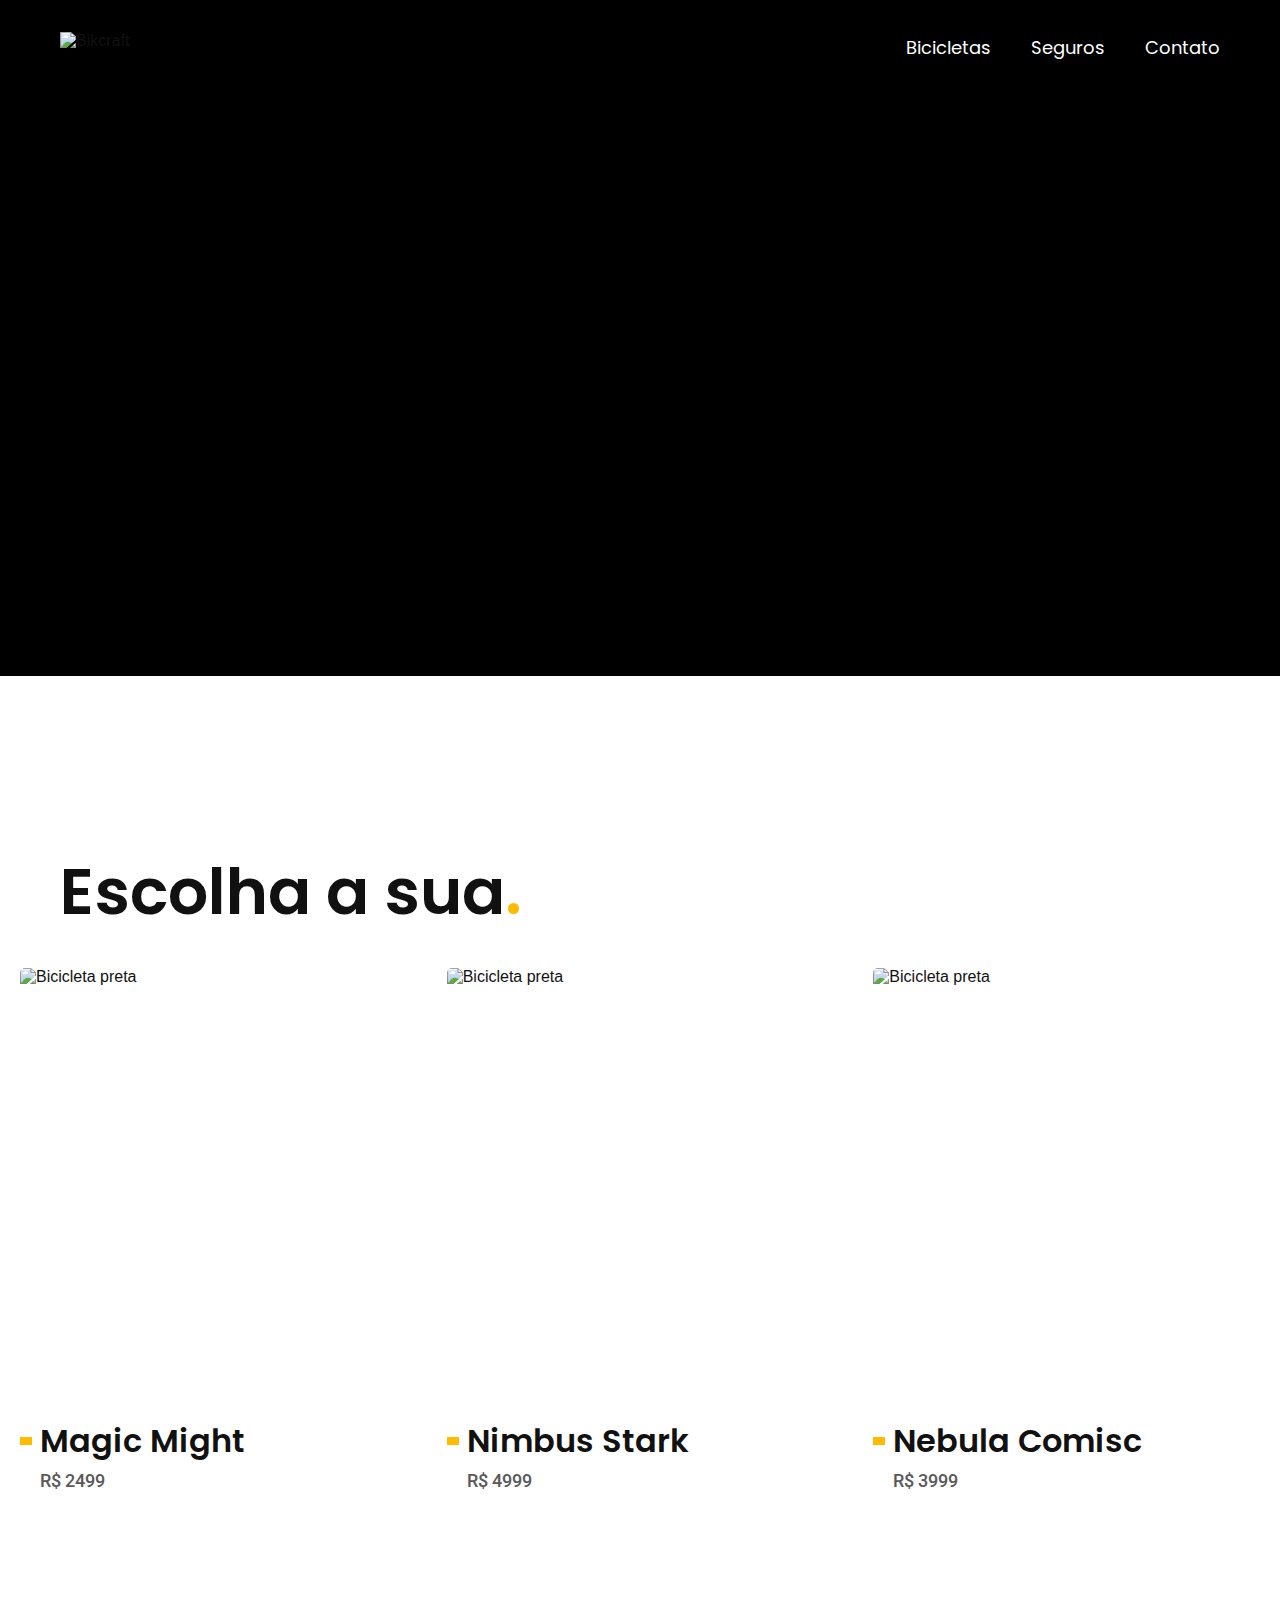
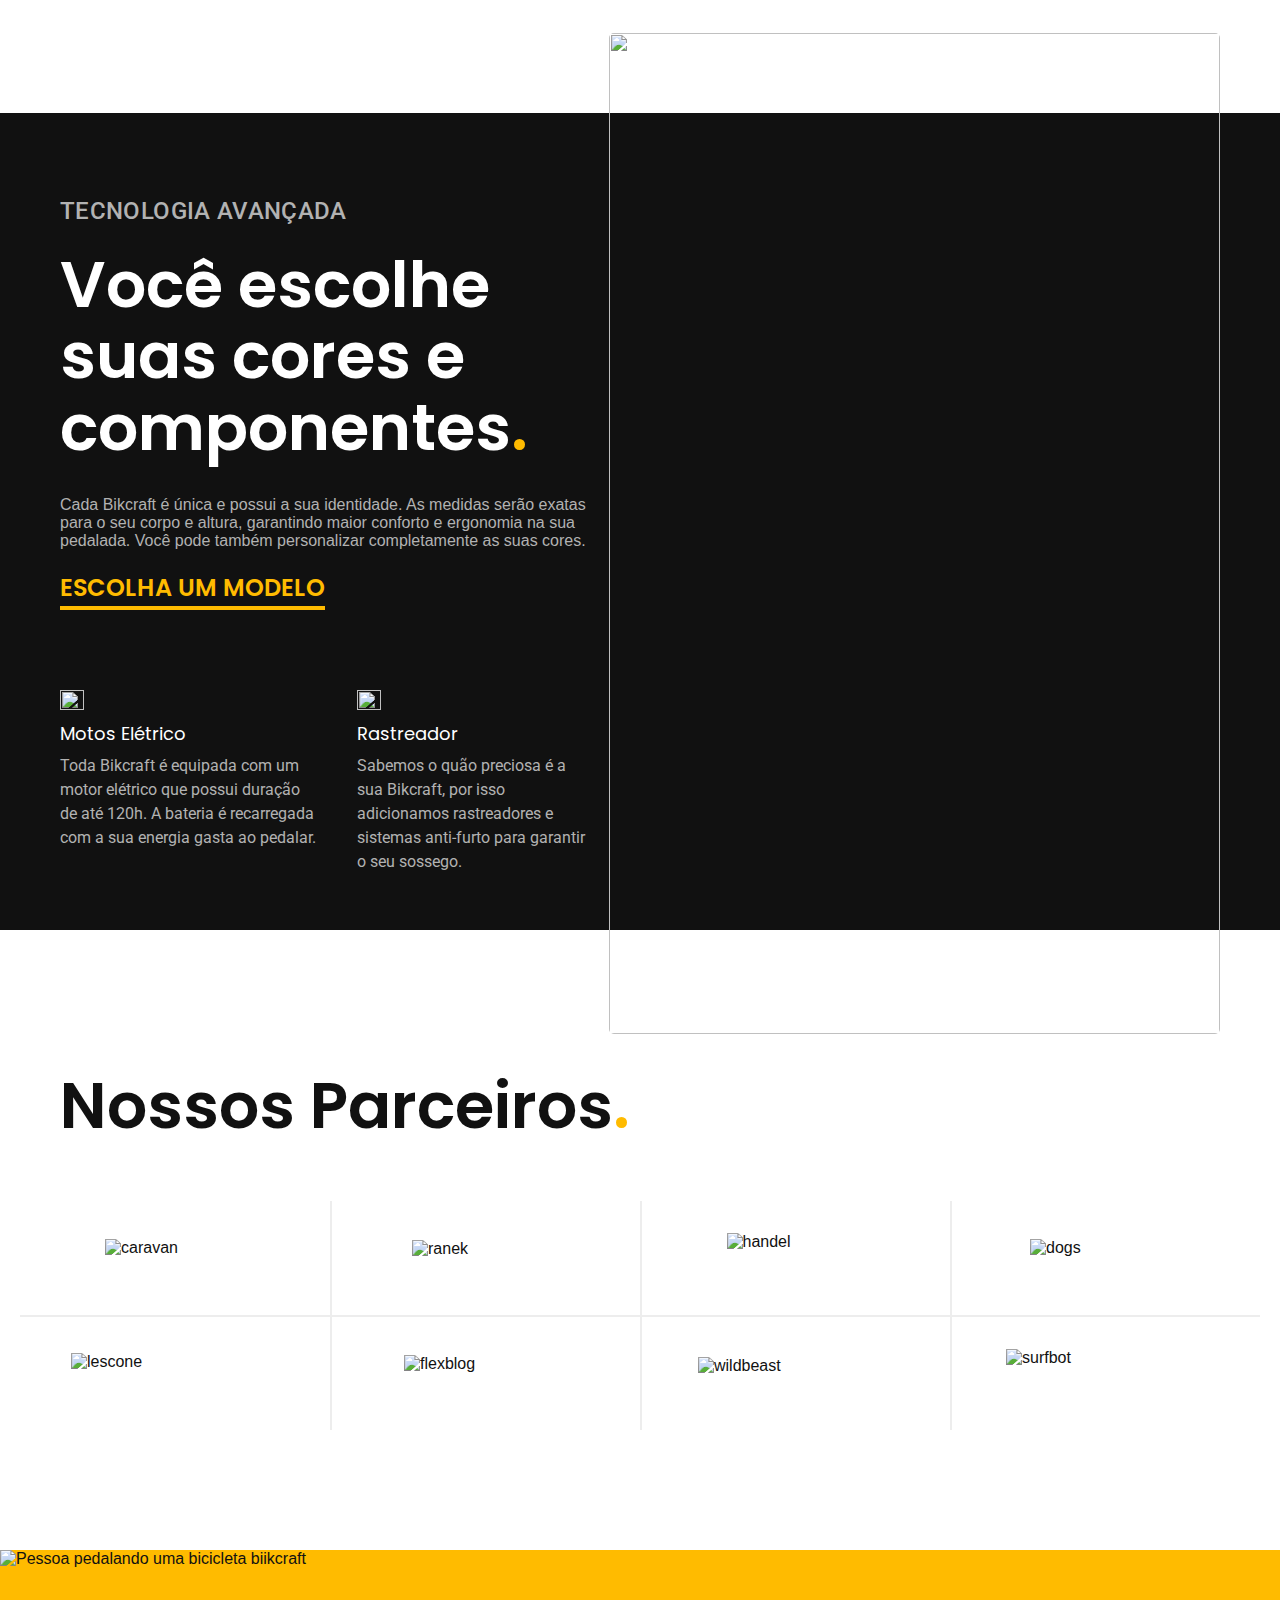
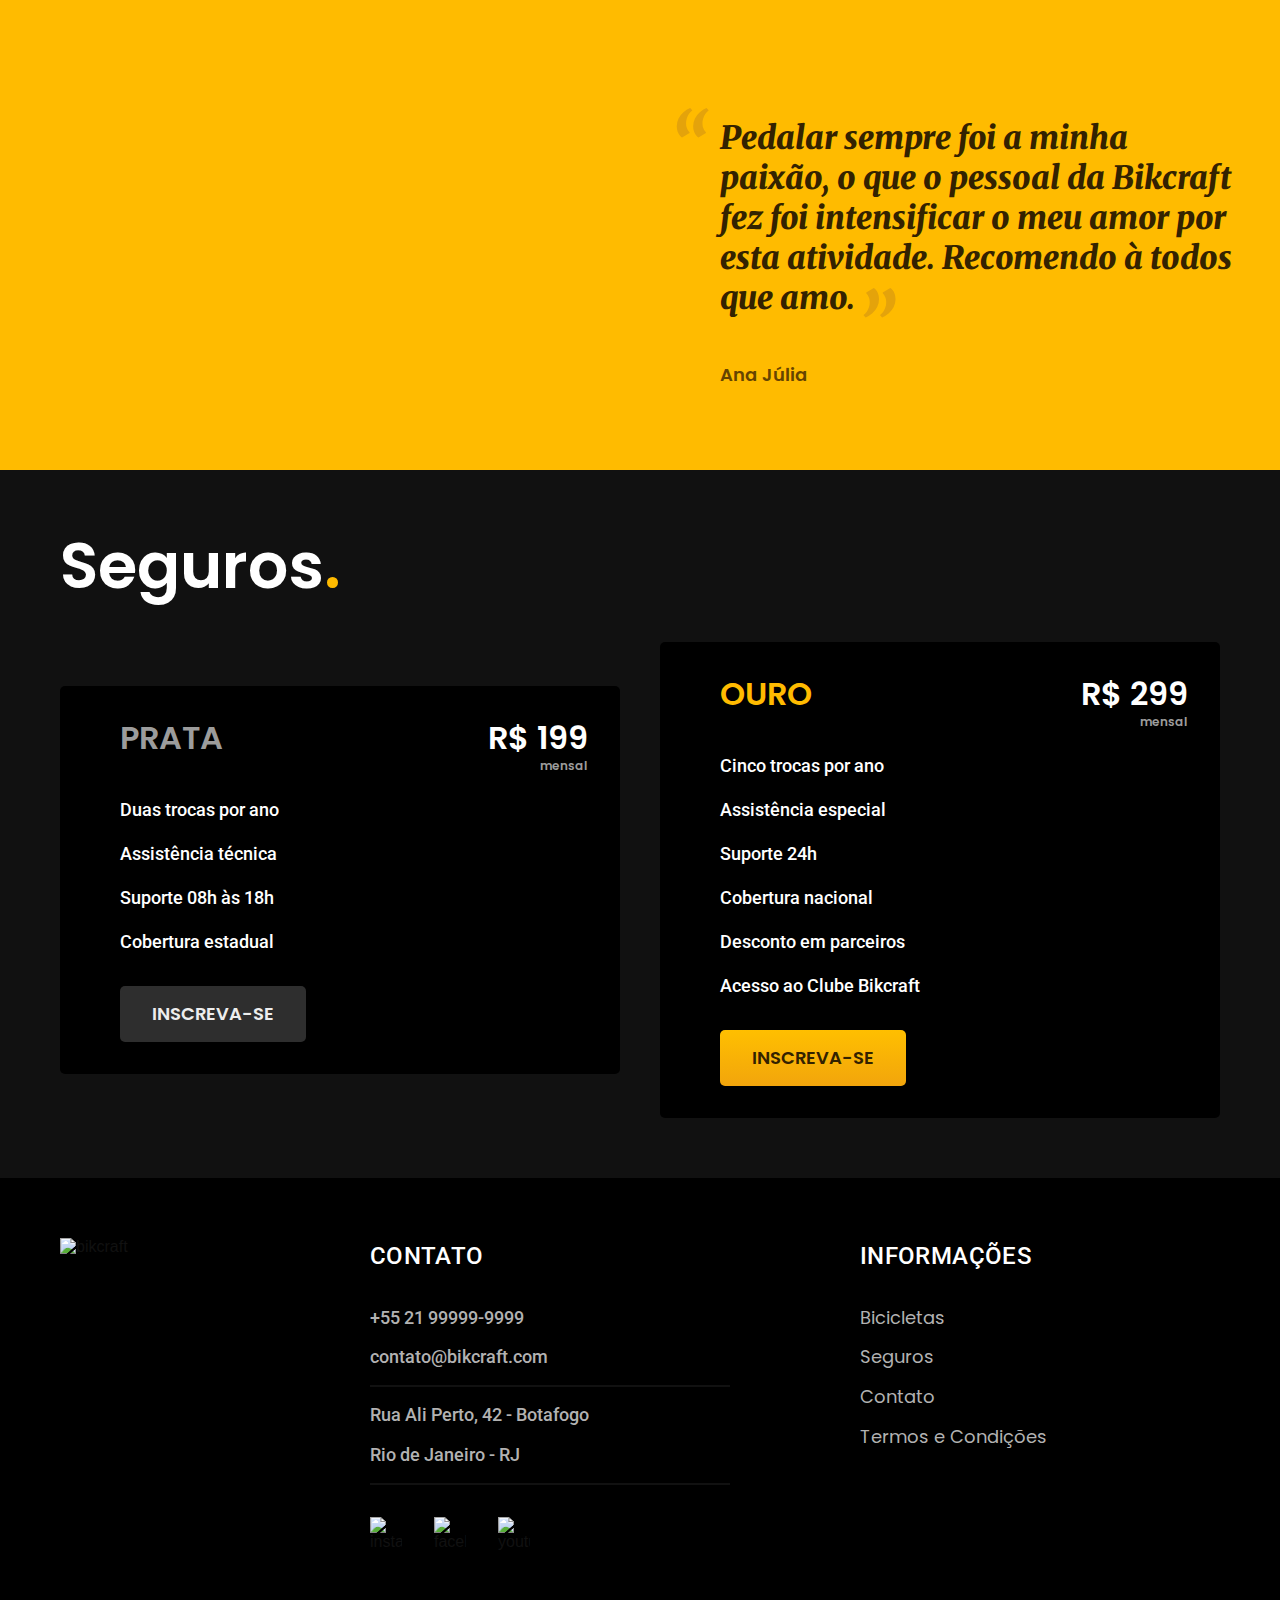
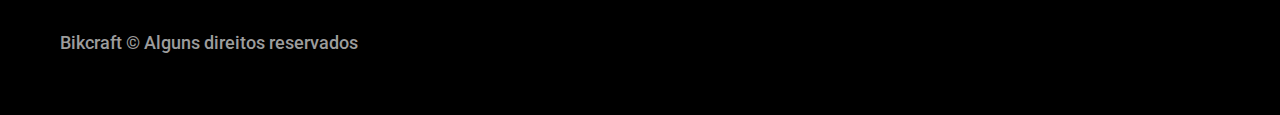
==== commit 6aeff1af: "otimizado para produção" ====
--- a/index.html
+++ b/index.html
@@ -6,11 +6,16 @@
   <meta name="viewport" content="width=device-width, initial-scale=1.0">
   <meta name="description" content="Bicicletas elétricas de alta precisão e qualidade,  feitas sob medida para o cliente. Explore o mundo na sua velocidade com a Bikcraft.">
   <title>Bikcraft - Bicicletas Elétricas</title>
-  <link rel="preload" href="./css/style.css" as="style">
-  <link rel="stylesheet" href="./css/style.css">
+  <link rel="icon" href="./favicon.svg" type="image/svg+xml">
+  <link rel="preload" href="./css/style.min.css" as="style">
+  <link rel="stylesheet" href="./css/style.min.css">
   <link rel="preconnect" href="https://fonts.googleapis.com">
   <link rel="preconnect" href="https://fonts.gstatic.com" crossorigin>
   <link href="https://fonts.googleapis.com/css2?family=Merriweather:ital,wght@1,900&family=Poppins:wght@400;600&family=Roboto:wght@400;500&display=swap" rel="stylesheet">
+
+  <script>
+    document.documentElement.classList.add('js')
+  </script>
 </head>
 
 <body>
@@ -33,11 +38,11 @@
   <main class="introducao-bg">
     <div class="introducao container">
       <div class="introducao-conteudo">
-        <h1 class="font-1-xxl cor-0">Bicicletas feitas sob medidas<span class="cor-p1">.</span></h1>
-        <p class="font-2-l cor-5">Bicicletas elétricas de alta precisão e qualidade, feitas sob medida para o cliente. Explore o mundo na sua velocidade com a Bikcraft.</p>
-        <a class="botao" href="./bicicletas.html">Escolha a sua</a>
+        <h1 class="font-1-xxl cor-0 fadeInDown" data-anime="200">Bicicletas feitas sob medidas<span class="cor-p1">.</span></h1>
+        <p class="font-2-l cor-5 fadeInDown" data-anime="400">Bicicletas elétricas de alta precisão e qualidade, feitas sob medida para o cliente. Explore o mundo na sua velocidade com a Bikcraft.</p>
+        <a class="botao fadeInDown" data-anime="600" href="./bicicletas.html">Escolha a sua</a>
       </div>
-      <picture>
+      <picture data-anime="800" class="fadeInDown">
         <source media="(max-width: 800px)" srcset="./img/bicicletas/nimbus.jpg">
         <img src="./img/fotos/introducao.jpg" width="1200" height="1500" alt="Bicicleta elétrica preta">
       </picture>
@@ -132,7 +137,7 @@
           <li>Suporte 08h às 18h</li>
           <li>Cobertura estadual</li>
         </ul>
-        <a class="botao secundario" href="./orcamento.html">Inscreva-se</a>
+        <a class="botao secundario" href="./orcamento.html?tipo=seguro&produto=prata">Inscreva-se</a>
       </div>
       <div class="seguros-item">
         <h3 class="font-1-xl cor-p1">OURO</h3>
@@ -145,7 +150,7 @@
           <li>Desconto em parceiros</li>
           <li>Acesso ao Clube Bikcraft</li>
         </ul>
-        <a class="botao" href="./orcamento.html">Inscreva-se</a>
+        <a class="botao" href="./orcamento.html?tipo=seguro&produto=ouro">Inscreva-se</a>
       </div>
     </div>
   </article>
@@ -186,6 +191,8 @@
       <p class="footer-copy font-2-m cor-6">Bikcraft © Alguns direitos reservados</p>
     </div>
   </footer>
+  <script src="./plugins/simple-anime.js"></script>
+  <script src="./js/script.js"></script>
 </body>
 
 </html>--- a/css/style.min.css
+++ b/css/style.min.css
@@ -0,0 +1 @@
+body{margin:0;font-family:Arial,Helvetica,sans-serif;color:#111}blockquote,dd,h1,h2,h3,h4,p,ul{margin:0}ul{padding:0;list-style:none}a{text-decoration:none;color:inherit}img{max-width:100%;height:auto;display:block}img[src$=".jpg"]{border-radius:5px}.font-1-xxl{font:600 4rem/1.12 Poppins,sans-serif}.font-1-xl{font:600 2rem/1.25 Poppins,sans-serif}.font-2-xl{font:500 2.25rem/1.33 Roboto,sans-serif;letter-spacing:.015em}.font-1-l{font:400 1.5rem/1.5 Poppins,sans-serif}.font-1-l-b{font:600 1.5rem/1.5 Poppins,sans-serif}.font-1-l-c{font:600 1.5rem/2 Poppins,sans-serif}.font-2-l{font:400 1.5rem/1.5 Roboto,sans-serif}.font-2-l-b{font:500 1.5rem/1.5 Roboto,sans-serif;letter-spacing:.015em;text-transform:uppercase}.font-1-m{font:400 1.125rem/1.33 Poppins,sans-serif}.font-1-m-b{font:600 1.125rem/1.33 Poppins,sans-serif}.font-1-m-c{font:500 1.125rem/1.5 Poppins,sans-serif}.font-2-m{font:500 1.125rem/1.33 Roboto,sans-serif}.font-1-s{font:400 1rem/1.5 Poppins,sans-serif}.font-2-s{font:400 1rem/1.5 Roboto,sans-serif}.font-2-xs{font:400 0.875rem/1.43 Roboto,sans-serif}.font-1-xs{font:600 0.75rem/1.33 Poppins,sans-serif}@media (max-width:1200px){.font-1-xxl{font-size:3rem}.font-2-l,.font-2-l-b{font-size:1.125rem}}@media (max-width:800px){.font-1-xxl{font-size:2rem}.font-1-xl,.font-2-xl{font-size:1.5rem}}:root{--cor-0:#ffffff;--cor-1:#f7f7f7;--cor-2:#ededed;--cor-3:#dedede;--cor-4:#cccccc;--cor-5:#b2b2b2;--cor-6:#9c9c9c;--cor-7:#717171;--cor-8:#595959;--cor-9:#404040;--cor-10:#2e2e2e;--cor-11:#111111;--cor-12:#000000;--cor-p1:#ffbb00;--cor-p2:#e4a30b;--cor-p3:#a66f00;--cor-p4:#664400;--cor-p5:#332200;--cor-gra:#f2a50c}.cor-0{color:var(--cor-0)}.cor-1{color:var(--cor-1)}.cor-2{color:var(--cor-2)}.cor-3{color:var(--cor-3)}.cor-4{color:var(--cor-4)}.cor-5{color:var(--cor-5)}.cor-6{color:var(--cor-6)}.cor-7{color:var(--cor-7)}.cor-8{color:var(--cor-8)}.cor-9{color:var(--cor-9)}.cor-10{color:var(--cor-10)}.cor-11{color:var(--cor-11)}.cor-12{color:var(--cor-12)}.cor-p1{color:var(--cor-p1)}.cor-p2{color:var(--cor-p2)}.cor-p3{color:var(--cor-p3)}.cor-p4{color:var(--cor-p4)}.cor-p5{color:var(--cor-p5)}.header-bg{background-color:var(--cor-12)}.header{display:flex;flex-wrap:wrap;gap:20px;justify-content:space-between;align-items:center;padding-top:20px;padding-bottom:20px}.header-menu{display:flex;flex-wrap:wrap;gap:40px}.header-menu a{display:inline-block;padding:16px 0;position:relative}.header-menu a:after{content:"";display:block;height:2px;width:0;background:var(--cor-0);margin-top:4px;transition:.3s;position:absolute}.header-menu a.ativo::after,.header-menu a:hover::after{width:100%}@media (max-width:800px){.header-menu{gap:20px}.header-menu a{background:var(--cor-11);padding:12px 16px;border-radius:5px}.header-menu a:hover{background:var(--cor-10)}.header-menu a:after{display:none}}@media (max-width:600px){.header-menu{gap:12px}.header-menu a{padding:8px 12px;font-size:14px}}.footer-bg{background-color:var(--cor-12)}.footer{display:grid;grid-template-columns:3fr 5fr 4fr;gap:40px;padding-top:60px;padding-bottom:60px}.footer h3{margin-bottom:32px}.footer-contato ul{margin-bottom:32px}.footer-contato li:nth-child(2n):after{content:"";display:block;max-width:360px;height:2px;background-color:var(--cor-11);margin-top:16px}.footer li{margin-bottom:16px}.footer-redes{display:flex;gap:32px;margin-bottom:40px}.footer a:hover{color:var(--cor-0)}.footer-copy{grid-column:1/-1}@media (max-width:800px){.footer>img{display:none}.footer{grid-template-columns:1fr 1fr}}@media (max-width:600px){.footer{grid-template-columns:1fr;gap:60px}.footer-redes{margin-bottom:0}}.container{max-width:1200px;box-sizing:border-box;margin-left:auto;margin-right:auto;padding-left:20px;padding-right:20px}.botao{display:inline-block;border-radius:5px;background:linear-gradient(#ffbf00,#f2a50c);padding:16px 32px;gap:10px;color:var(--cor-p5);box-shadow:0 1px 2px rgba(0,0,0,.1);text-transform:uppercase;font:600 1.125rem/1.33 Poppins,sans-serif;max-width:max-content;border:none;cursor:pointer}.botao:hover{background:linear-gradient(#ffb60d,#e59317)}.botao.secundario{background:var(--cor-10);color:var(--cor-2)}.botao.secundario:hover{background:var(--cor-9)}.botao.seta{display:flex;align-items:center}.botao.seta::after{content:"";display:inline-block;width:18px;height:12px;margin-left:4px;background:url("../img/icones/seta.svg") no-repeat;transition:transform .2s}.botao.seta:hover:after{transform:translateX(4px)}@media (max-width:600px){.introducao a{padding:12px 16px;font-size:1rem}}.titulo-bg{padding-top:60px;padding-bottom:60px;background-color:var(--cor-11)}.titulo{background:url("../img/dec/top-right.svg") no-repeat top right 20px}.titulo p{margin-bottom:4px}@media (max-width:800px){.titulo-bg{padding-top:40px;padding-bottom:40px}.titulo p{font-size:1rem;text-transform:lowercase;font-weight:400}}.form{display:grid;grid-template-columns:1fr 1fr;gap:20px}.form label{display:block;font:500 1rem/1.5 Poppins,sans-serif;margin-bottom:4px}.form .col-2{grid-column:span 2}.form input[type=email],.form input[type=text],.form textarea{font:400 1rem/1.5 Roboto,sans-serif;background:var(--cor-1);border:1px solid var(--cor-2);padding:12px;border-radius:5px;width:100%;box-sizing:border-box}.form input[type=email]:focus,.form input[type=text]:focus,.form textarea:focus{outline:0;border-color:var(--cor-p1);background:var(--cor-0);box-shadow:0 0 0 2px #fea}@media (max-width:600px){.form{grid-template-columns:1fr}.form .col-2{grid-column:1}}.js .fadeInDown{transform:translate3d(0,-20px,0)}.js .fadeInUp{transform:translate3d(0,20px,0)}.js .fadeInRight{transform:translate3d(20px,0,0)}.js .fadeInLeft{transform:translate3d(-20px,0,0)}.js [data-anime]{opacity:0}.js .anime{opacity:1;transform:none;transition:transform .8s,opacity .8s}.introducao-bg{background:var(--cor-12) url("../img/dec/bottom-left.svg") no-repeat bottom 160px left 20px;box-shadow:inset 0 -120px var(--cor-0)}.introducao{display:grid;grid-template-columns:1fr 1fr;gap:0 40px}.introducao-conteudo{align-self:end;padding-bottom:200px}.introducao img{height:100%;width:100%;object-fit:cover}.introducao h1{margin-bottom:32px}.introducao p{margin-bottom:20px}@media (max-width:800px){.introducao-bg{background:var(--cor-11);padding-top:40px;box-shadow:inset 0 -60 var(--cor-0)}.introducao{grid-template-columns:1fr;gap:32px}.introducao-conteudo{padding-bottom:0}.introducao h1{margin-bottom:16px}.introducao img{height:300px;width:100%}}.tecnologia-bg{background-color:var(--cor-11);box-shadow:inset 0 80px var(--cor-0),inset 0 -80px var(--cor-0)}.tecnologia{display:grid;grid-template-columns:1fr 1fr;gap:0 20px}.tecnologia-imagem img{width:100%;height:100%;object-fit:cover;object-position:left}.tecnologia-conteudo{padding-top:160px;padding-bottom:160px}.tecnologia-conteudo>span{display:block;margin-bottom:20px}.tecnologia-conteudo h2{margin-bottom:32px}.tecnologia-conteudo>p{margin-bottom:20px}.tecnologia a{display:inline-block;margin-bottom:80px}.tecnologia-vantagens{display:flex;gap:40px}.tecnologia-vantagens h3{margin-bottom:8px;width:max-content}.tecnologia-vantagens img{width:24px;margin-bottom:8px}.link::after{content:"";display:block;height:4px;width:100%;background:currentColor}.link:hover{color:var(--cor-0)}@media (max-width:800px){.tecnologia-bg{box-shadow:initial}.tecnologia{grid-template-columns:1fr}.tecnologia-conteudo{padding-top:60px;padding-bottom:60px}.tecnologia-imagem{display:none}.tecnologia a{margin-bottom:60px}}@media (max-width:600px){.tecnologia-vantagens{flex-direction:column}}.parceiros{padding-top:60px;padding-bottom:120px}.parceiros h2{margin-bottom:60px}.parceiros ul{padding:0 20px;max-width:1400px;display:grid;grid-template-columns:repeat(4,1fr);margin:0 auto}.parceiros li{display:flex;padding:32px;border-left:2px solid var(--cor-2)}.parceiros img{margin:auto}.parceiros li:first-child,.parceiros li:nth-child(5){border-left:none}.parceiros li:nth-child(n+5){border-top:2px solid var(--cor-2)}@media (max-width:800px){.parceiros{padding-bottom:60px}.parceiros h2{margin-bottom:60px}.parceiros ul{grid-template-columns:repeat(2,1fr)}.parceiros li:nth-child(n+3){border-top:2px solid var(--cor-2)}.parceiros li:nth-child(odd){border-left:none}.parceiros li{padding:20px}}.depoimento{display:grid;grid-template-columns:1fr 1fr;background-color:var(--cor-p1);overflow:hidden}.depoimento img{width:100%;height:100%;object-fit:cover;border-radius:0}.depoimento-conteudo{padding:40px 40px 80px 80px;align-self:end;background:url("../img/dec/bottom-right-p.svg") no-repeat bottom 40px right 40px}.depoimento-conteudo p{max-width:32ch;font-family:Merriweather,serif;font-style:italic;font-weight:900;margin-bottom:32px;position:relative}.depoimento p::before{content:"“";font-size:5rem;color:var(--cor-p2);position:absolute;left:-50px;top:-20px}.depoimento p::after,.depoimento p::before{font-size:5rem;color:var(--cor-p2);position:absolute}.depoimento p::before{content:"“";left:-50px;top:-20px}.depoimento p::after{content:"”"}@media (min-width:1200px){.depoimento img{max-height:520px}}@media (max-width:800px){.depoimento{grid-template-columns:1fr;text-align:center}.depoimento img{max-height:200px}.depoimento-conteudo{padding:40px 20px;justify-self:center}}.bicicletas-lista{padding-top:60px;padding-bottom:120px}.bicicletas-lista h2{margin-bottom:40px}.bicicletas-lista ul{display:flex;gap:40px;padding:0 20px 20px 20px;max-width:1400px;margin-left:auto;margin-right:auto;overflow-x:auto}.bicicletas-lista li{min-width:280px;flex:1}.bicicletas-lista img{margin-bottom:16px}.bicicletas-lista a{display:block}.bicicletas-lista h3{margin-bottom:8px;display:flex;align-items:center}.bicicletas-lista li span{padding-left:20px}.bicicletas-lista h3::before{content:"";display:inline-block;margin-right:8px;width:12px;height:8px;background:var(--cor-p1);transition:width .2s}.bicicletas-lista a:hover h3::before{width:20px}@media (max-width:800px){.bicicletas-lista{padding-bottom:60px}.bicicletas-lista ul{gap:20px}}.bicicletas-bg{background:linear-gradient(to right,var(--cor-0) 24%,var(--cor-11) 0)}.bicicletas{display:grid;grid-template-columns:1fr 1fr;gap:40px;padding-top:60px;padding-bottom:60px;background:url("../img/dec/top-right.svg") no-repeat top 40px right 20px}.bicicletas-imagem{display:grid}.bicicletas-imagem img{grid-area:1/1}.bicicletas-imagem span{display:inline-block;place-self:start end;grid-area:1/1;background:var(--cor-12);padding:8px 16px 8px 8px;border-radius:5px 0 0 5px;margin-top:20px}.bicicletas-conteudo{display:grid;grid-template-columns:1fr auto;align-content:start}.bicicletas h2,.bicicletas p{grid-column:1/-1}.bicicletas h2{margin-bottom:20px}.bicicletas h2::before{content:"";width:12px;height:8px;display:block;background:var(--cor-p1);margin-bottom:8px}.bicicletas p{margin-bottom:32px}.bicicletas a{place-self:end}.bicicletas li{display:flex;align-items:center}.bicicletas ul{display:grid;gap:16px}.bicicletas-conteudo img{width:24px;margin-right:8px}@media (max-width:800px){.bicicletas{grid-template-columns:1fr;gap:20px;padding-top:40px;padding-bottom:40px}.bicicletas-bg{background:var(--cor-11)}}@media (max-width:600px){.bicicletas-conteudo{grid-template-columns:1fr}.bicicletas a{place-self:start}.bicicletas ul{grid-template-columns:1fr 1fr;margin-bottom:32px;font-size:1rem}}.bicicleta{display:grid;grid-template-columns:1fr 1fr;align-items:start;gap:40px;padding-top:60px;padding-bottom:60px}#bicicleta .titulo p{text-transform:uppercase}.bicicleta-imagens{display:flex;flex-wrap:wrap;gap:20px}.bicicleta-imagens img{flex:1;min-width:200px}.bicicleta-imagens img:first-child{min-width:100%}.bicicleta-conteudo>p{margin-bottom:32px}.bicicleta-comprar{display:grid;grid-template-columns:max-content auto;align-items:center;justify-items:start;gap:8px 12px;margin-bottom:40px}.bicicleta-comprar a{grid-row:span 2}.bicicleta-comprar span{display:flex;align-items:center;background-color:var(--cor-12);gap:8px;padding:4px 8px;border-radius:5px}.bicicleta-conteudo h2{text-transform:uppercase;letter-spacing:.015em;margin-bottom:12px}.bicicleta-ficha,.bicicleta-informacoes{padding:32px;background-color:var(--cor-12);border-radius:5px}.bicicleta-informacoes{margin-bottom:40px;display:grid;grid-template-columns:1fr 1fr;gap:32px}.bicicleta-informacoes img{width:24px;margin-bottom:8px}.bicicleta-informacoes h3{margin-bottom:8px}.bicicleta-ficha li{padding:8px 0;display:flex;justify-content:space-between;border-bottom:1px solid var(--cor-11)}.bicicleta-ficha li:last-child{border-bottom:none}.bicicleta-ficha span{color:var(--cor-6)}@media (max-width:800px){.bicicleta{grid-template-columns:1fr;padding-top:40px;padding-bottom:40px}.bicicleta-imagens{grid-row:2}}@media (max-width:400px){.bicicleta-informacoes{grid-template-columns:1fr}.bicicleta-comprar{grid-template-columns:1fr}}.seguro-bg{background-color:var(--cor-11);box-shadow:inset 0 120px var(--cor-0),inset 0 -120px var(--cor-12)}.seguro{display:grid;grid-template-columns:1fr 1fr;gap:40px}.seguro-imagem img{width:100%;height:100%;object-fit:cover}.seguro-conteudo{padding-top:180px;padding-bottom:180px}.seguro h2{margin-bottom:32px}.seguro p{margin-bottom:20px}@media (max-width:800px){.seguro-bg{box-shadow:inset 0 -60px var(--cor-12)}.seguro{grid-template-columns:1fr}.seguro-imagem{height:500px}.seguro-conteudo{grid-row:1;padding-top:40px;padding-bottom:0}}.seguros-bg{background-color:var(--cor-11)}.seguros{padding-top:60px;padding-bottom:60px;display:grid;grid-template-columns:1fr 1fr;gap:40px;align-items:center}#seguros .seguros{padding-top:0}.seguros h2{grid-column:1/-1}.seguros-item{background-color:var(--cor-12);padding:32px 32px 32px 60px;display:grid;grid-template-columns:1fr auto;border-radius:5px}.seguros-item h3{margin-bottom:40px}.seguros-item span{grid-column:2;display:block;text-align:right}.seguros-item ul{grid-column:1/-1;margin-bottom:32px}.seguros-item li{display:flex;align-items:center;position:relative}.seguros-item li+li{margin-top:20px}.seguros-item li::before{content:"";display:inline-block;width:13px;height:9px;background-image:url("../img/icones/lista.svg");position:absolute;left:-21px}.seguros-item a{grid-column:1/-1}@media (max-width:800px){.seguros{grid-template-columns:1fr}}.vantagens-bg{background-color:var(--cor-12)}.vantagens{padding-top:120px;padding-bottom:120px}.vantagens h2{margin-bottom:60px}.vantagens ul{display:grid;grid-template-columns:repeat(auto-fit,minmax(280px,max-content));gap:40px 80px}.vantagens h3,.vantagens img{margin-bottom:8px}@media (max-width:800px){.vantagens{padding-top:60px;padding-bottom:60px}.vantagens h2{margin-bottom:40px}.vantagens ul{gap:20px}}.perguntas{padding-bottom:120px;padding-top:120px}.perguntas h2{margin-bottom:60px}.perguntas dl>div{padding:20px;border-radius:4px}.perguntas dl>div:nth-child(odd){background-color:var(--cor-1)}.perguntas button{display:grid;grid-template-columns:auto 1fr auto;align-items:center;gap:8px;cursor:pointer;border:none;background:0 0;width:100%;text-align:left}.perguntas button::before{content:"";display:inline-block;width:12px;height:8px;background-color:var(--cor-p1)}.perguntas button::after{content:"";display:inline-block;width:14px;height:6px;background:url("../img/icones/seta-abrir.svg");transition:.3s}.perguntas button:hover::after,.perguntas button[aria-expanded=true]::after{transform:rotate(180deg)}.js .perguntas dd{display:none}.js .perguntas dd.ativa{display:block}.perguntas dd{padding-left:20px;padding-top:16px;max-width:80ch}@media (max-width:800px){.perguntas{padding-top:60px;padding-bottom:60px}.perguntas h2{margin-bottom:40px}}#contato{background:linear-gradient(var(--cor-11) 655px,var(--cor-1) 0)}.contato{display:grid;grid-template-columns:5fr 7fr}.contato-dados,.contato-formulario{padding:60px;box-shadow:0 1px 2px rgba(0,0,0,.1)}.contato-dados{background:var(--cor-12) url("../img/dec/bottom-left.svg") no-repeat bottom 20px left 20px;border-radius:5px 0 0 5px}.contato-formulario{border-radius:0 5px 5px 0;background:var(--cor-0) url("../img/dec/bottom-right.svg") no-repeat bottom 20px right 20px}.contato-dados h2{margin-bottom:60px}.contato-endereco{margin-bottom:32px;padding-left:28px;background:url("../img/icones/local.svg") no-repeat 0 2px}.contato-endereco p{margin-bottom:8px}.contato-meios a{display:block;max-width:max-content;margin-bottom:8px;padding-left:28px}.contato-meios a:hover{color:var(--cor-0)}.contato-meios a:first-child{background:url("../img/icones/email.svg") no-repeat 0 2px}.contato-meios a:nth-child(2){margin-bottom:32px}.contato-meios a:nth-child(3){background:url("../img/icones/telefone.svg") no-repeat 0 2px;margin-bottom:60px}.contato-redes{display:flex;gap:32px;padding-left:28px}@media (max-width:800px){#contato{background:linear-gradient(var(--cor-11) 600px,var(--cor-1) 0)}.contato{grid-template-columns:1fr}.contato-dados,.contato-formulario{padding:20px}.contato-dados{border-radius:5px 5px 0 0;background:var(--cor-12)}.contato-formulario{border-radius:0 0 5px 5px}.contato-dados h2,.contato-meios a:nth-child(3){margin-bottom:32px}.contato-redes{margin-bottom:12px}}.lojas{display:grid;grid-template-columns:1fr 1fr;gap:0 40px;padding-top:120px;padding-bottom:120px}.lojas h2{grid-column:1/-1;margin-bottom:60px}.lojas img{border-radius:5px 5px 0 0}.lojas-item{border-radius:5px;background-color:var(--cor-0);box-shadow:0 1px 2px rgba(0,0,0,.1)}.lojas-conteudo{display:grid;grid-template-columns:1fr 1fr;gap:32px 16px;padding:32px}.lojas-conteudo h3,.lojas-tempo{grid-column:1/-1}.lojas-dados{display:grid;gap:8px;border-left:2px solid var(--cor-2);padding-left:12px}.lojas-tempo{display:flex;align-items:center;gap:8px}@media (max-width:800px){.lojas{gap:20px;padding-top:60px;padding-bottom:60px}.lojas h2{margin-bottom:32px}.lojas-conteudo{grid-template-columns:1fr}}@media (max-width:600px){.lojas{grid-template-columns:1fr}}#orcamento{background:linear-gradient(var(--cor-11) 655px,var(--cor-1) 0)}.orcamento{display:grid;grid-template-columns:5fr 7fr;padding-bottom:120px}.orcamento h2{text-transform:uppercase;position:relative;display:flex;align-items:center}.orcamento h2::before{content:"";display:inline-block;width:4px;height:8px;background-color:var(--cor-p1);position:absolute;left:-12px}.orcamento-dados,.orcamento-produto{padding:60px;box-shadow:0 1px 2px rgba(0,0,0,.1)}.orcamento-produto{border-radius:5px 0 0 5px;background:var(--cor-12) url("../img/dec/bottom-left.svg") no-repeat bottom 20px left 20px;display:grid;grid-template-columns:1fr 1fr;gap:20px;align-content:start}.orcamento-produto>*{grid-column:1/-1}.orcamento-produto>label{grid-column:initial}.orcamento-produto label{font:400 1rem/1.5 Poppins,sans-serif;color:var(--cor-4);background-color:var(--cor-10);padding:12px 16px;border-radius:4px;cursor:pointer;display:grid;grid-template-columns:auto 1fr auto;align-items:center;border:1px solid var(--cor-10)}.orcamento-produto input:checked+label{background:var(--cor-0);color:var(--cor-11)}.orcamento-produto label::before{content:"";box-sizing:border-box;display:inline-block;width:12px;height:12px;border:1px solid var(--cor-6);border-radius:50%;margin-right:8px}.orcamento-produto input:checked+label::before{border-color:var(--cor-7);box-shadow:inset 0 0 0 3px var(--cor-0),inset 0 0 0 6px var(--cor-7)}.orcamento-produto label:hover{background-color:var(--cor-9);border-color:var(--cor-9)}.orcamento-produto input:focus+label{box-shadow:0 0 0 2px var(--cor-p1);border-color:var(--cor-12)}.orcamento-produto label span{display:none}.orcamento-produto input:checked+label span{display:inline-block}.orcamento-produto input{opacity:0;position:absolute;pointer-events:none}.orcamento-dados{border-radius:0 5px 5px 0;background:var(--cor-0) url("../img/dec/bottom-right.svg") no-repeat bottom 20px right 20px}.orcamento-conteudo{display:none}.orcamento-conteudo h2,.orcamento-dados h2:nth-of-type(n+2){margin-top:20px}#bikcraft:checked~#orcamento-bikcraft,#seguro:checked~#orcamento-seguro{display:grid;gap:20px}.orcamento-detalhes{display:none;background:var(--cor-0);padding:20px;grid-template-columns:1fr 1fr;border-radius:5px;align-items:center}.orcamento-detalhes li{display:flex;align-items:center;margin-bottom:8px}.orcamento-detalhes li img{width:16px;margin-right:8px}.orcamento-produto input:checked+label+.orcamento-detalhes{display:grid}@media (max-width:1200px){.orcamento-dados,.orcamento-produto{padding:32px}}@media (max-width:800px){.orcamento{grid-template-columns:1fr}.orcamento-produto{border-radius:5px 5px 0 0;background:var(--cor-12)}.orcamento-dados{border-radius:0 0 5px 5px}}@media (max-width:400px){.orcamento-produto{grid-template-columns:1fr}}.termos{padding-top:80px;padding-bottom:80px}.termos h2{font-weight:600;margin-bottom:20px}.termos p+h2{margin-top:40px}.termos p{max-width:75ch;margin-bottom:24px}--- a/css/style.min.css
+++ b/css/style.min.css
@@ -0,0 +1 @@
+body{margin:0;font-family:Arial,Helvetica,sans-serif;color:#111}blockquote,dd,h1,h2,h3,h4,p,ul{margin:0}ul{padding:0;list-style:none}a{text-decoration:none;color:inherit}img{max-width:100%;height:auto;display:block}img[src$=".jpg"]{border-radius:5px}.font-1-xxl{font:600 4rem/1.12 Poppins,sans-serif}.font-1-xl{font:600 2rem/1.25 Poppins,sans-serif}.font-2-xl{font:500 2.25rem/1.33 Roboto,sans-serif;letter-spacing:.015em}.font-1-l{font:400 1.5rem/1.5 Poppins,sans-serif}.font-1-l-b{font:600 1.5rem/1.5 Poppins,sans-serif}.font-1-l-c{font:600 1.5rem/2 Poppins,sans-serif}.font-2-l{font:400 1.5rem/1.5 Roboto,sans-serif}.font-2-l-b{font:500 1.5rem/1.5 Roboto,sans-serif;letter-spacing:.015em;text-transform:uppercase}.font-1-m{font:400 1.125rem/1.33 Poppins,sans-serif}.font-1-m-b{font:600 1.125rem/1.33 Poppins,sans-serif}.font-1-m-c{font:500 1.125rem/1.5 Poppins,sans-serif}.font-2-m{font:500 1.125rem/1.33 Roboto,sans-serif}.font-1-s{font:400 1rem/1.5 Poppins,sans-serif}.font-2-s{font:400 1rem/1.5 Roboto,sans-serif}.font-2-xs{font:400 0.875rem/1.43 Roboto,sans-serif}.font-1-xs{font:600 0.75rem/1.33 Poppins,sans-serif}@media (max-width:1200px){.font-1-xxl{font-size:3rem}.font-2-l,.font-2-l-b{font-size:1.125rem}}@media (max-width:800px){.font-1-xxl{font-size:2rem}.font-1-xl,.font-2-xl{font-size:1.5rem}}:root{--cor-0:#ffffff;--cor-1:#f7f7f7;--cor-2:#ededed;--cor-3:#dedede;--cor-4:#cccccc;--cor-5:#b2b2b2;--cor-6:#9c9c9c;--cor-7:#717171;--cor-8:#595959;--cor-9:#404040;--cor-10:#2e2e2e;--cor-11:#111111;--cor-12:#000000;--cor-p1:#ffbb00;--cor-p2:#e4a30b;--cor-p3:#a66f00;--cor-p4:#664400;--cor-p5:#332200;--cor-gra:#f2a50c}.cor-0{color:var(--cor-0)}.cor-1{color:var(--cor-1)}.cor-2{color:var(--cor-2)}.cor-3{color:var(--cor-3)}.cor-4{color:var(--cor-4)}.cor-5{color:var(--cor-5)}.cor-6{color:var(--cor-6)}.cor-7{color:var(--cor-7)}.cor-8{color:var(--cor-8)}.cor-9{color:var(--cor-9)}.cor-10{color:var(--cor-10)}.cor-11{color:var(--cor-11)}.cor-12{color:var(--cor-12)}.cor-p1{color:var(--cor-p1)}.cor-p2{color:var(--cor-p2)}.cor-p3{color:var(--cor-p3)}.cor-p4{color:var(--cor-p4)}.cor-p5{color:var(--cor-p5)}.header-bg{background-color:var(--cor-12)}.header{display:flex;flex-wrap:wrap;gap:20px;justify-content:space-between;align-items:center;padding-top:20px;padding-bottom:20px}.header-menu{display:flex;flex-wrap:wrap;gap:40px}.header-menu a{display:inline-block;padding:16px 0;position:relative}.header-menu a:after{content:"";display:block;height:2px;width:0;background:var(--cor-0);margin-top:4px;transition:.3s;position:absolute}.header-menu a.ativo::after,.header-menu a:hover::after{width:100%}@media (max-width:800px){.header-menu{gap:20px}.header-menu a{background:var(--cor-11);padding:12px 16px;border-radius:5px}.header-menu a:hover{background:var(--cor-10)}.header-menu a:after{display:none}}@media (max-width:600px){.header-menu{gap:12px}.header-menu a{padding:8px 12px;font-size:14px}}.footer-bg{background-color:var(--cor-12)}.footer{display:grid;grid-template-columns:3fr 5fr 4fr;gap:40px;padding-top:60px;padding-bottom:60px}.footer h3{margin-bottom:32px}.footer-contato ul{margin-bottom:32px}.footer-contato li:nth-child(2n):after{content:"";display:block;max-width:360px;height:2px;background-color:var(--cor-11);margin-top:16px}.footer li{margin-bottom:16px}.footer-redes{display:flex;gap:32px;margin-bottom:40px}.footer a:hover{color:var(--cor-0)}.footer-copy{grid-column:1/-1}@media (max-width:800px){.footer>img{display:none}.footer{grid-template-columns:1fr 1fr}}@media (max-width:600px){.footer{grid-template-columns:1fr;gap:60px}.footer-redes{margin-bottom:0}}.container{max-width:1200px;box-sizing:border-box;margin-left:auto;margin-right:auto;padding-left:20px;padding-right:20px}.botao{display:inline-block;border-radius:5px;background:linear-gradient(#ffbf00,#f2a50c);padding:16px 32px;gap:10px;color:var(--cor-p5);box-shadow:0 1px 2px rgba(0,0,0,.1);text-transform:uppercase;font:600 1.125rem/1.33 Poppins,sans-serif;max-width:max-content;border:none;cursor:pointer}.botao:hover{background:linear-gradient(#ffb60d,#e59317)}.botao.secundario{background:var(--cor-10);color:var(--cor-2)}.botao.secundario:hover{background:var(--cor-9)}.botao.seta{display:flex;align-items:center}.botao.seta::after{content:"";display:inline-block;width:18px;height:12px;margin-left:4px;background:url("../img/icones/seta.svg") no-repeat;transition:transform .2s}.botao.seta:hover:after{transform:translateX(4px)}@media (max-width:600px){.introducao a{padding:12px 16px;font-size:1rem}}.titulo-bg{padding-top:60px;padding-bottom:60px;background-color:var(--cor-11)}.titulo{background:url("../img/dec/top-right.svg") no-repeat top right 20px}.titulo p{margin-bottom:4px}@media (max-width:800px){.titulo-bg{padding-top:40px;padding-bottom:40px}.titulo p{font-size:1rem;text-transform:lowercase;font-weight:400}}.form{display:grid;grid-template-columns:1fr 1fr;gap:20px}.form label{display:block;font:500 1rem/1.5 Poppins,sans-serif;margin-bottom:4px}.form .col-2{grid-column:span 2}.form input[type=email],.form input[type=text],.form textarea{font:400 1rem/1.5 Roboto,sans-serif;background:var(--cor-1);border:1px solid var(--cor-2);padding:12px;border-radius:5px;width:100%;box-sizing:border-box}.form input[type=email]:focus,.form input[type=text]:focus,.form textarea:focus{outline:0;border-color:var(--cor-p1);background:var(--cor-0);box-shadow:0 0 0 2px #fea}@media (max-width:600px){.form{grid-template-columns:1fr}.form .col-2{grid-column:1}}.js .fadeInDown{transform:translate3d(0,-20px,0)}.js .fadeInUp{transform:translate3d(0,20px,0)}.js .fadeInRight{transform:translate3d(20px,0,0)}.js .fadeInLeft{transform:translate3d(-20px,0,0)}.js [data-anime]{opacity:0}.js .anime{opacity:1;transform:none;transition:transform .8s,opacity .8s}.introducao-bg{background:var(--cor-12) url("../img/dec/bottom-left.svg") no-repeat bottom 160px left 20px;box-shadow:inset 0 -120px var(--cor-0)}.introducao{display:grid;grid-template-columns:1fr 1fr;gap:0 40px}.introducao-conteudo{align-self:end;padding-bottom:200px}.introducao img{height:100%;width:100%;object-fit:cover}.introducao h1{margin-bottom:32px}.introducao p{margin-bottom:20px}@media (max-width:800px){.introducao-bg{background:var(--cor-11);padding-top:40px;box-shadow:inset 0 -60 var(--cor-0)}.introducao{grid-template-columns:1fr;gap:32px}.introducao-conteudo{padding-bottom:0}.introducao h1{margin-bottom:16px}.introducao img{height:300px;width:100%}}.tecnologia-bg{background-color:var(--cor-11);box-shadow:inset 0 80px var(--cor-0),inset 0 -80px var(--cor-0)}.tecnologia{display:grid;grid-template-columns:1fr 1fr;gap:0 20px}.tecnologia-imagem img{width:100%;height:100%;object-fit:cover;object-position:left}.tecnologia-conteudo{padding-top:160px;padding-bottom:160px}.tecnologia-conteudo>span{display:block;margin-bottom:20px}.tecnologia-conteudo h2{margin-bottom:32px}.tecnologia-conteudo>p{margin-bottom:20px}.tecnologia a{display:inline-block;margin-bottom:80px}.tecnologia-vantagens{display:flex;gap:40px}.tecnologia-vantagens h3{margin-bottom:8px;width:max-content}.tecnologia-vantagens img{width:24px;margin-bottom:8px}.link::after{content:"";display:block;height:4px;width:100%;background:currentColor}.link:hover{color:var(--cor-0)}@media (max-width:800px){.tecnologia-bg{box-shadow:initial}.tecnologia{grid-template-columns:1fr}.tecnologia-conteudo{padding-top:60px;padding-bottom:60px}.tecnologia-imagem{display:none}.tecnologia a{margin-bottom:60px}}@media (max-width:600px){.tecnologia-vantagens{flex-direction:column}}.parceiros{padding-top:60px;padding-bottom:120px}.parceiros h2{margin-bottom:60px}.parceiros ul{padding:0 20px;max-width:1400px;display:grid;grid-template-columns:repeat(4,1fr);margin:0 auto}.parceiros li{display:flex;padding:32px;border-left:2px solid var(--cor-2)}.parceiros img{margin:auto}.parceiros li:first-child,.parceiros li:nth-child(5){border-left:none}.parceiros li:nth-child(n+5){border-top:2px solid var(--cor-2)}@media (max-width:800px){.parceiros{padding-bottom:60px}.parceiros h2{margin-bottom:60px}.parceiros ul{grid-template-columns:repeat(2,1fr)}.parceiros li:nth-child(n+3){border-top:2px solid var(--cor-2)}.parceiros li:nth-child(odd){border-left:none}.parceiros li{padding:20px}}.depoimento{display:grid;grid-template-columns:1fr 1fr;background-color:var(--cor-p1);overflow:hidden}.depoimento img{width:100%;height:100%;object-fit:cover;border-radius:0}.depoimento-conteudo{padding:40px 40px 80px 80px;align-self:end;background:url("../img/dec/bottom-right-p.svg") no-repeat bottom 40px right 40px}.depoimento-conteudo p{max-width:32ch;font-family:Merriweather,serif;font-style:italic;font-weight:900;margin-bottom:32px;position:relative}.depoimento p::before{content:"“";font-size:5rem;color:var(--cor-p2);position:absolute;left:-50px;top:-20px}.depoimento p::after,.depoimento p::before{font-size:5rem;color:var(--cor-p2);position:absolute}.depoimento p::before{content:"“";left:-50px;top:-20px}.depoimento p::after{content:"”"}@media (min-width:1200px){.depoimento img{max-height:520px}}@media (max-width:800px){.depoimento{grid-template-columns:1fr;text-align:center}.depoimento img{max-height:200px}.depoimento-conteudo{padding:40px 20px;justify-self:center}}.bicicletas-lista{padding-top:60px;padding-bottom:120px}.bicicletas-lista h2{margin-bottom:40px}.bicicletas-lista ul{display:flex;gap:40px;padding:0 20px 20px 20px;max-width:1400px;margin-left:auto;margin-right:auto;overflow-x:auto}.bicicletas-lista li{min-width:280px;flex:1}.bicicletas-lista img{margin-bottom:16px}.bicicletas-lista a{display:block}.bicicletas-lista h3{margin-bottom:8px;display:flex;align-items:center}.bicicletas-lista li span{padding-left:20px}.bicicletas-lista h3::before{content:"";display:inline-block;margin-right:8px;width:12px;height:8px;background:var(--cor-p1);transition:width .2s}.bicicletas-lista a:hover h3::before{width:20px}@media (max-width:800px){.bicicletas-lista{padding-bottom:60px}.bicicletas-lista ul{gap:20px}}.bicicletas-bg{background:linear-gradient(to right,var(--cor-0) 24%,var(--cor-11) 0)}.bicicletas{display:grid;grid-template-columns:1fr 1fr;gap:40px;padding-top:60px;padding-bottom:60px;background:url("../img/dec/top-right.svg") no-repeat top 40px right 20px}.bicicletas-imagem{display:grid}.bicicletas-imagem img{grid-area:1/1}.bicicletas-imagem span{display:inline-block;place-self:start end;grid-area:1/1;background:var(--cor-12);padding:8px 16px 8px 8px;border-radius:5px 0 0 5px;margin-top:20px}.bicicletas-conteudo{display:grid;grid-template-columns:1fr auto;align-content:start}.bicicletas h2,.bicicletas p{grid-column:1/-1}.bicicletas h2{margin-bottom:20px}.bicicletas h2::before{content:"";width:12px;height:8px;display:block;background:var(--cor-p1);margin-bottom:8px}.bicicletas p{margin-bottom:32px}.bicicletas a{place-self:end}.bicicletas li{display:flex;align-items:center}.bicicletas ul{display:grid;gap:16px}.bicicletas-conteudo img{width:24px;margin-right:8px}@media (max-width:800px){.bicicletas{grid-template-columns:1fr;gap:20px;padding-top:40px;padding-bottom:40px}.bicicletas-bg{background:var(--cor-11)}}@media (max-width:600px){.bicicletas-conteudo{grid-template-columns:1fr}.bicicletas a{place-self:start}.bicicletas ul{grid-template-columns:1fr 1fr;margin-bottom:32px;font-size:1rem}}.bicicleta{display:grid;grid-template-columns:1fr 1fr;align-items:start;gap:40px;padding-top:60px;padding-bottom:60px}#bicicleta .titulo p{text-transform:uppercase}.bicicleta-imagens{display:flex;flex-wrap:wrap;gap:20px}.bicicleta-imagens img{flex:1;min-width:200px}.bicicleta-imagens img:first-child{min-width:100%}.bicicleta-conteudo>p{margin-bottom:32px}.bicicleta-comprar{display:grid;grid-template-columns:max-content auto;align-items:center;justify-items:start;gap:8px 12px;margin-bottom:40px}.bicicleta-comprar a{grid-row:span 2}.bicicleta-comprar span{display:flex;align-items:center;background-color:var(--cor-12);gap:8px;padding:4px 8px;border-radius:5px}.bicicleta-conteudo h2{text-transform:uppercase;letter-spacing:.015em;margin-bottom:12px}.bicicleta-ficha,.bicicleta-informacoes{padding:32px;background-color:var(--cor-12);border-radius:5px}.bicicleta-informacoes{margin-bottom:40px;display:grid;grid-template-columns:1fr 1fr;gap:32px}.bicicleta-informacoes img{width:24px;margin-bottom:8px}.bicicleta-informacoes h3{margin-bottom:8px}.bicicleta-ficha li{padding:8px 0;display:flex;justify-content:space-between;border-bottom:1px solid var(--cor-11)}.bicicleta-ficha li:last-child{border-bottom:none}.bicicleta-ficha span{color:var(--cor-6)}@media (max-width:800px){.bicicleta{grid-template-columns:1fr;padding-top:40px;padding-bottom:40px}.bicicleta-imagens{grid-row:2}}@media (max-width:400px){.bicicleta-informacoes{grid-template-columns:1fr}.bicicleta-comprar{grid-template-columns:1fr}}.seguro-bg{background-color:var(--cor-11);box-shadow:inset 0 120px var(--cor-0),inset 0 -120px var(--cor-12)}.seguro{display:grid;grid-template-columns:1fr 1fr;gap:40px}.seguro-imagem img{width:100%;height:100%;object-fit:cover}.seguro-conteudo{padding-top:180px;padding-bottom:180px}.seguro h2{margin-bottom:32px}.seguro p{margin-bottom:20px}@media (max-width:800px){.seguro-bg{box-shadow:inset 0 -60px var(--cor-12)}.seguro{grid-template-columns:1fr}.seguro-imagem{height:500px}.seguro-conteudo{grid-row:1;padding-top:40px;padding-bottom:0}}.seguros-bg{background-color:var(--cor-11)}.seguros{padding-top:60px;padding-bottom:60px;display:grid;grid-template-columns:1fr 1fr;gap:40px;align-items:center}#seguros .seguros{padding-top:0}.seguros h2{grid-column:1/-1}.seguros-item{background-color:var(--cor-12);padding:32px 32px 32px 60px;display:grid;grid-template-columns:1fr auto;border-radius:5px}.seguros-item h3{margin-bottom:40px}.seguros-item span{grid-column:2;display:block;text-align:right}.seguros-item ul{grid-column:1/-1;margin-bottom:32px}.seguros-item li{display:flex;align-items:center;position:relative}.seguros-item li+li{margin-top:20px}.seguros-item li::before{content:"";display:inline-block;width:13px;height:9px;background-image:url("../img/icones/lista.svg");position:absolute;left:-21px}.seguros-item a{grid-column:1/-1}@media (max-width:800px){.seguros{grid-template-columns:1fr}}.vantagens-bg{background-color:var(--cor-12)}.vantagens{padding-top:120px;padding-bottom:120px}.vantagens h2{margin-bottom:60px}.vantagens ul{display:grid;grid-template-columns:repeat(auto-fit,minmax(280px,max-content));gap:40px 80px}.vantagens h3,.vantagens img{margin-bottom:8px}@media (max-width:800px){.vantagens{padding-top:60px;padding-bottom:60px}.vantagens h2{margin-bottom:40px}.vantagens ul{gap:20px}}.perguntas{padding-bottom:120px;padding-top:120px}.perguntas h2{margin-bottom:60px}.perguntas dl>div{padding:20px;border-radius:4px}.perguntas dl>div:nth-child(odd){background-color:var(--cor-1)}.perguntas button{display:grid;grid-template-columns:auto 1fr auto;align-items:center;gap:8px;cursor:pointer;border:none;background:0 0;width:100%;text-align:left}.perguntas button::before{content:"";display:inline-block;width:12px;height:8px;background-color:var(--cor-p1)}.perguntas button::after{content:"";display:inline-block;width:14px;height:6px;background:url("../img/icones/seta-abrir.svg");transition:.3s}.perguntas button:hover::after,.perguntas button[aria-expanded=true]::after{transform:rotate(180deg)}.js .perguntas dd{display:none}.js .perguntas dd.ativa{display:block}.perguntas dd{padding-left:20px;padding-top:16px;max-width:80ch}@media (max-width:800px){.perguntas{padding-top:60px;padding-bottom:60px}.perguntas h2{margin-bottom:40px}}#contato{background:linear-gradient(var(--cor-11) 655px,var(--cor-1) 0)}.contato{display:grid;grid-template-columns:5fr 7fr}.contato-dados,.contato-formulario{padding:60px;box-shadow:0 1px 2px rgba(0,0,0,.1)}.contato-dados{background:var(--cor-12) url("../img/dec/bottom-left.svg") no-repeat bottom 20px left 20px;border-radius:5px 0 0 5px}.contato-formulario{border-radius:0 5px 5px 0;background:var(--cor-0) url("../img/dec/bottom-right.svg") no-repeat bottom 20px right 20px}.contato-dados h2{margin-bottom:60px}.contato-endereco{margin-bottom:32px;padding-left:28px;background:url("../img/icones/local.svg") no-repeat 0 2px}.contato-endereco p{margin-bottom:8px}.contato-meios a{display:block;max-width:max-content;margin-bottom:8px;padding-left:28px}.contato-meios a:hover{color:var(--cor-0)}.contato-meios a:first-child{background:url("../img/icones/email.svg") no-repeat 0 2px}.contato-meios a:nth-child(2){margin-bottom:32px}.contato-meios a:nth-child(3){background:url("../img/icones/telefone.svg") no-repeat 0 2px;margin-bottom:60px}.contato-redes{display:flex;gap:32px;padding-left:28px}@media (max-width:800px){#contato{background:linear-gradient(var(--cor-11) 600px,var(--cor-1) 0)}.contato{grid-template-columns:1fr}.contato-dados,.contato-formulario{padding:20px}.contato-dados{border-radius:5px 5px 0 0;background:var(--cor-12)}.contato-formulario{border-radius:0 0 5px 5px}.contato-dados h2,.contato-meios a:nth-child(3){margin-bottom:32px}.contato-redes{margin-bottom:12px}}.lojas{display:grid;grid-template-columns:1fr 1fr;gap:0 40px;padding-top:120px;padding-bottom:120px}.lojas h2{grid-column:1/-1;margin-bottom:60px}.lojas img{border-radius:5px 5px 0 0}.lojas-item{border-radius:5px;background-color:var(--cor-0);box-shadow:0 1px 2px rgba(0,0,0,.1)}.lojas-conteudo{display:grid;grid-template-columns:1fr 1fr;gap:32px 16px;padding:32px}.lojas-conteudo h3,.lojas-tempo{grid-column:1/-1}.lojas-dados{display:grid;gap:8px;border-left:2px solid var(--cor-2);padding-left:12px}.lojas-tempo{display:flex;align-items:center;gap:8px}@media (max-width:800px){.lojas{gap:20px;padding-top:60px;padding-bottom:60px}.lojas h2{margin-bottom:32px}.lojas-conteudo{grid-template-columns:1fr}}@media (max-width:600px){.lojas{grid-template-columns:1fr}}#orcamento{background:linear-gradient(var(--cor-11) 655px,var(--cor-1) 0)}.orcamento{display:grid;grid-template-columns:5fr 7fr;padding-bottom:120px}.orcamento h2{text-transform:uppercase;position:relative;display:flex;align-items:center}.orcamento h2::before{content:"";display:inline-block;width:4px;height:8px;background-color:var(--cor-p1);position:absolute;left:-12px}.orcamento-dados,.orcamento-produto{padding:60px;box-shadow:0 1px 2px rgba(0,0,0,.1)}.orcamento-produto{border-radius:5px 0 0 5px;background:var(--cor-12) url("../img/dec/bottom-left.svg") no-repeat bottom 20px left 20px;display:grid;grid-template-columns:1fr 1fr;gap:20px;align-content:start}.orcamento-produto>*{grid-column:1/-1}.orcamento-produto>label{grid-column:initial}.orcamento-produto label{font:400 1rem/1.5 Poppins,sans-serif;color:var(--cor-4);background-color:var(--cor-10);padding:12px 16px;border-radius:4px;cursor:pointer;display:grid;grid-template-columns:auto 1fr auto;align-items:center;border:1px solid var(--cor-10)}.orcamento-produto input:checked+label{background:var(--cor-0);color:var(--cor-11)}.orcamento-produto label::before{content:"";box-sizing:border-box;display:inline-block;width:12px;height:12px;border:1px solid var(--cor-6);border-radius:50%;margin-right:8px}.orcamento-produto input:checked+label::before{border-color:var(--cor-7);box-shadow:inset 0 0 0 3px var(--cor-0),inset 0 0 0 6px var(--cor-7)}.orcamento-produto label:hover{background-color:var(--cor-9);border-color:var(--cor-9)}.orcamento-produto input:focus+label{box-shadow:0 0 0 2px var(--cor-p1);border-color:var(--cor-12)}.orcamento-produto label span{display:none}.orcamento-produto input:checked+label span{display:inline-block}.orcamento-produto input{opacity:0;position:absolute;pointer-events:none}.orcamento-dados{border-radius:0 5px 5px 0;background:var(--cor-0) url("../img/dec/bottom-right.svg") no-repeat bottom 20px right 20px}.orcamento-conteudo{display:none}.orcamento-conteudo h2,.orcamento-dados h2:nth-of-type(n+2){margin-top:20px}#bikcraft:checked~#orcamento-bikcraft,#seguro:checked~#orcamento-seguro{display:grid;gap:20px}.orcamento-detalhes{display:none;background:var(--cor-0);padding:20px;grid-template-columns:1fr 1fr;border-radius:5px;align-items:center}.orcamento-detalhes li{display:flex;align-items:center;margin-bottom:8px}.orcamento-detalhes li img{width:16px;margin-right:8px}.orcamento-produto input:checked+label+.orcamento-detalhes{display:grid}@media (max-width:1200px){.orcamento-dados,.orcamento-produto{padding:32px}}@media (max-width:800px){.orcamento{grid-template-columns:1fr}.orcamento-produto{border-radius:5px 5px 0 0;background:var(--cor-12)}.orcamento-dados{border-radius:0 0 5px 5px}}@media (max-width:400px){.orcamento-produto{grid-template-columns:1fr}}.termos{padding-top:80px;padding-bottom:80px}.termos h2{font-weight:600;margin-bottom:20px}.termos p+h2{margin-top:40px}.termos p{max-width:75ch;margin-bottom:24px}